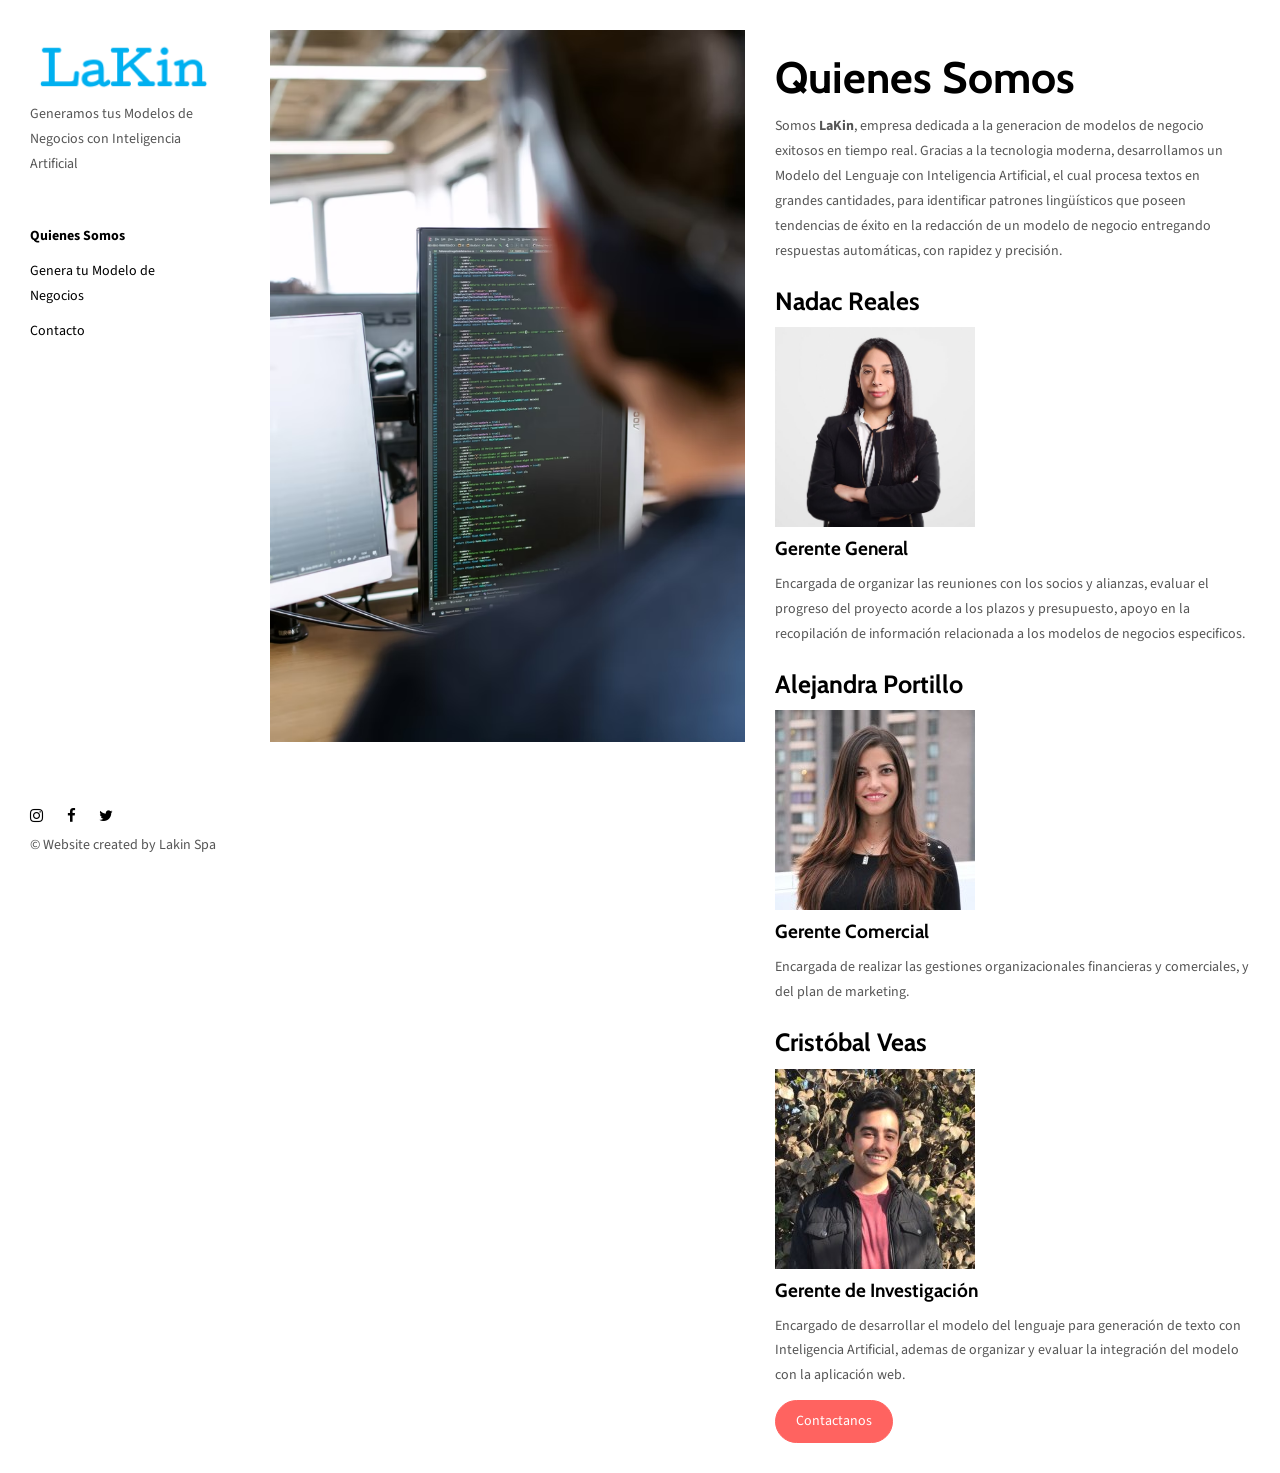
==== index.html @ 0f28a355 "Add files via upload lakin maqueta version 1" ====
<!DOCTYPE html>
<html lang="en">

<head>
  <meta charset="UTF-8">
  <meta content="IE=edge" http-equiv="X-UA-Compatible">
  <meta content="width=device-width,initial-scale=1" name="viewport">
  <meta content="description" name="description">
  <meta name="google" content="notranslate" />
  <meta content="Mashup templates have been developped by Orson.io team" name="author">

  <!-- Disable tap highlight on IE -->
  <meta name="msapplication-tap-highlight" content="no">
  
  <link href="./assets/apple-icon-180x180.png" rel="apple-touch-icon">
  <link href="./assets/favicon.ico" rel="icon">



  <title>Quienes Somos</title>  

<link href="./css/main.82cfd66e.css" rel="stylesheet"></head>
<link href="./css/styles.css" rel="stylesheet"></head>

<body>

 <!-- Add your content of header -->
<header class="">
  <div class="navbar navbar-default visible-xs">
    <button type="button" class="navbar-toggle collapsed">
      <span class="sr-only">Toggle navigation</span>
      <span class="icon-bar"></span>
      <span class="icon-bar"></span>
      <span class="icon-bar"></span>
    </button>
    <a href="./index.html" class="navbar-brand">Lakin</a>
  </div>

  <nav class="sidebar">
    <div class="navbar-collapse" id="navbar-collapse">
      <div class="site-header hidden-xs">
          <a class="site-brand" href="./index.html" title="">
            <img class="img-responsive site-logo" alt="" src="./assets/logo.png">
          </a>
        <p>Generamos tus Modelos de Negocios con Inteligencia Artificial</p>
      </div>
      <ul class="nav">
        <li><a href="./index.html" title="">Quienes Somos</a></li>
        <li><a href="./html/quiz.html" title="">Genera tu Modelo de Negocios</a></li>
        <li><a href="./html/contact.html" title="">Contacto</a></li>
      </ul>

      <nav class="nav-footer">
        <p class="nav-footer-social-buttons">
          <a class="fa-icon" href="https://www.instagram.com/" title="">
            <i class="fa fa-instagram"></i>
          </a>
          <a class="fa-icon" href="https://www.facebook.com/" title="">
            <i class="fa fa-facebook"></i>
          </a>
          <a class="fa-icon" href="https://twitter.com/" title="">
            <i class="fa fa-twitter"></i>
          </a>
        </p>
        <p>© Website created by Lakin Spa</p>
      </nav>  
    </div> 
  </nav>
</header>
<main class="" id="main-collapse">


<div class="row">
  <div class="col-xs-12 col-md-6">
    <img class="img-responsive" alt="" src="./assets/images/ai-03.jpg">
  </div>
  <div class="col-xs-12 col-md-6">
    <h1>Quienes Somos</h1>
    
    <p>Somos <b>LaKin</b>, empresa dedicada a la generacion de modelos de
      negocio exitosos en tiempo real.
      Gracias a la tecnologia moderna, desarrollamos un Modelo del Lenguaje con Inteligencia Artificial, el cual procesa
      textos en grandes cantidades, para identificar patrones lingüísticos que poseen tendencias de éxito en la redacción de un modelo
      de negocio entregando respuestas automáticas, con rapidez y precisión.</p>
    
    <h3>Nadac Reales</h3>
    <img class="img-team" alt="" src="./assets/images/nadac.jpg">
    <h4>Gerente General</h4>
    <p>Encargada de organizar las reuniones con los socios y alianzas, evaluar el progreso del proyecto acorde a los plazos y presupuesto, apoyo en la recopilación de información relacionada a  los modelos de negocios especificos.</p>

    <h3>Alejandra Portillo </h3>
    <img class="img-team" alt="" src="./assets/images/ale.jpg">
    <h4>Gerente Comercial</h4>
    <p>Encargada de realizar las gestiones organizacionales financieras y comerciales, y del plan de marketing.</p>
    
    <h3>Cristóbal Veas </h3>
    <img class="img-team" alt="" src="./assets/images/cris.jpg">
    <h4>Gerente de Investigación</h4>
    <p>Encargado de desarrollar el modelo del lenguaje para generación de texto con Inteligencia Artificial, ademas de  organizar y evaluar la integración del modelo con la aplicación web.</p>
    
    <a href="./html/contact.html" class="btn btn-primary" title="">Contactanos</a>
 </div>
</div>
    
</main>

<script>
document.addEventListener("DOMContentLoaded", function (event) {
  navbarToggleSidebar();
  navActivePage();
});
</script>

<!-- Google Analytics: change UA-XXXXX-X to be your site's ID 

<script>
  (function (i, s, o, g, r, a, m) {
    i['GoogleAnalyticsObject'] = r; i[r] = i[r] || function () {
      (i[r].q = i[r].q || []).push(arguments)
    }, i[r].l = 1 * new Date(); a = s.createElement(o),
      m = s.getElementsByTagName(o)[0]; a.async = 1; a.src = g; m.parentNode.insertBefore(a, m)
  })(window, document, 'script', '//www.google-analytics.com/analytics.js', 'ga');
  ga('create', 'UA-XXXXX-X', 'auto');
  ga('send', 'pageview');
</script>

--> <script type="text/javascript" src="./js/main.85741bff.js"></script></body>

</html>
---- css/main.82cfd66e.css ----
@import url(https://fonts.googleapis.com/css?family=Cabin:400,700|Source+Sans+Pro:400,700);@import url(https://maxcdn.bootstrapcdn.com/font-awesome/4.7.0/css/font-awesome.min.css);/*!
 * Bootstrap v3.3.7 (http://getbootstrap.com)
 * Copyright 2011-2016 Twitter, Inc.
 * Licensed under MIT (https://github.com/twbs/bootstrap/blob/master/LICENSE)
 */
/*! normalize.css v3.0.3 | MIT License | github.com/necolas/normalize.css */html{font-family:sans-serif;-ms-text-size-adjust:100%;-webkit-text-size-adjust:100%}body{margin:0}article,aside,details,figcaption,figure,footer,header,hgroup,main,menu,nav,section,summary{display:block}audio,canvas,progress,video{display:inline-block;vertical-align:baseline}audio:not([controls]){display:none;height:0}[hidden],template{display:none}a{background-color:transparent}a:active,a:hover{outline:0}abbr[title]{border-bottom:1px dotted}b,strong{font-weight:700}dfn{font-style:italic}h1{font-size:2em;margin:.67em 0}mark{background:#ff0;color:#000}small{font-size:80%}sub,sup{font-size:75%;line-height:0;position:relative;vertical-align:baseline}sup{top:-.5em}sub{bottom:-.25em}img{border:0}svg:not(:root){overflow:hidden}figure{margin:1em 40px}hr{box-sizing:content-box;height:0}pre{overflow:auto}code,kbd,pre,samp{font-family:monospace,monospace;font-size:1em}button,input,optgroup,select,textarea{color:inherit;font:inherit;margin:0}button{overflow:visible}button,select{text-transform:none}button,html input[type=button],input[type=reset],input[type=submit]{-webkit-appearance:button;cursor:pointer}button[disabled],html input[disabled]{cursor:default}button::-moz-focus-inner,input::-moz-focus-inner{border:0;padding:0}input{line-height:normal}input[type=checkbox],input[type=radio]{box-sizing:border-box;padding:0}input[type=number]::-webkit-inner-spin-button,input[type=number]::-webkit-outer-spin-button{height:auto}input[type=search]{-webkit-appearance:textfield;box-sizing:content-box}input[type=search]::-webkit-search-cancel-button,input[type=search]::-webkit-search-decoration{-webkit-appearance:none}fieldset{border:1px solid silver;margin:0 2px;padding:.35em .625em .75em}textarea{overflow:auto}optgroup{font-weight:700}table{border-collapse:collapse;border-spacing:0}td,th{padding:0}

/*! Source: https://github.com/h5bp/html5-boilerplate/blob/master/src/css/main.css */@media print{*,:after,:before{background:transparent!important;color:#000!important;box-shadow:none!important;text-shadow:none!important}a,a:visited{text-decoration:underline}a[href]:after{content:" (" attr(href) ")"}abbr[title]:after{content:" (" attr(title) ")"}a[href^="#"]:after,a[href^="javascript:"]:after{content:""}blockquote,pre{border:1px solid #999;page-break-inside:avoid}thead{display:table-header-group}img,tr{page-break-inside:avoid}img{max-width:100%!important}h2,h3,p{orphans:3;widows:3}h2,h3{page-break-after:avoid}.navbar{display:none}.btn>.caret,.dropup>.btn>.caret{border-top-color:#000!important}.label{border:1px solid #000}.table{border-collapse:collapse!important}.table td,.table th{background-color:#fff!important}.table-bordered td,.table-bordered th{border:1px solid #ddd!important}}*,:after,:before{-webkit-box-sizing:border-box;-moz-box-sizing:border-box;box-sizing:border-box}html{font-size:10px;-webkit-tap-highlight-color:transparent}body{font-family:Source Sans Pro,Helvetica,Arial,sans-serif;font-size:14px;line-height:1.78;color:#555;background-color:#fff}button,input,select,textarea{font-family:inherit;font-size:inherit;line-height:inherit}a{color:#ff6360;text-decoration:none}a:focus,a:hover{color:#ff1814;text-decoration:underline}a:focus{outline:5px auto -webkit-focus-ring-color;outline-offset:-2px}figure{margin:0}img{vertical-align:middle}.img-responsive{display:block;max-width:100%;height:auto}.img-rounded{border-radius:2px}.img-thumbnail{padding:4px;line-height:1.78;background-color:#fff;border:1px solid #ddd;border-radius:2px;-webkit-transition:all .2s ease-in-out;-o-transition:all .2s ease-in-out;transition:all .2s ease-in-out;display:inline-block;max-width:100%;height:auto}.img-circle{border-radius:50%}hr{margin-top:24px;margin-bottom:24px;border:0;border-top:1px solid #eee}.sr-only{position:absolute;width:1px;height:1px;margin:-1px;padding:0;overflow:hidden;clip:rect(0,0,0,0);border:0}.sr-only-focusable:active,.sr-only-focusable:focus{position:static;width:auto;height:auto;margin:0;overflow:visible;clip:auto}[role=button]{cursor:pointer}.h1,.h2,.h3,.h4,.h5,.h6,h1,h2,h3,h4,h5,h6{font-family:Cabin,Helvetica,Arial,sans-serif;font-weight:700;line-height:1.1;color:#000}.h1 .small,.h1 small,.h2 .small,.h2 small,.h3 .small,.h3 small,.h4 .small,.h4 small,.h5 .small,.h5 small,.h6 .small,.h6 small,h1 .small,h1 small,h2 .small,h2 small,h3 .small,h3 small,h4 .small,h4 small,h5 .small,h5 small,h6 .small,h6 small{font-weight:400;line-height:1;color:#777}.h1,.h2,.h3,h1,h2,h3{margin-top:24px;margin-bottom:12px}.h1 .small,.h1 small,.h2 .small,.h2 small,.h3 .small,.h3 small,h1 .small,h1 small,h2 .small,h2 small,h3 .small,h3 small{font-size:65%}.h4,.h5,.h6,h4,h5,h6{margin-top:12px;margin-bottom:12px}.h4 .small,.h4 small,.h5 .small,.h5 small,.h6 .small,.h6 small,h4 .small,h4 small,h5 .small,h5 small,h6 .small,h6 small{font-size:75%}.h1,h1{font-size:44px}.h2,h2{font-size:33px}.h3,h3{font-size:25px}.h4,h4{font-size:19px}.h5,h5{font-size:14px}.h6,h6{font-size:12px}p{margin:0 0 12px}.lead{margin-bottom:24px;font-size:16px;font-weight:300;line-height:1.4}@media (min-width:768px){.lead{font-size:21px}}.small,small{font-size:85%}.mark,mark{background-color:#fcf8e3;padding:.2em}.text-left{text-align:left}.text-right{text-align:right}.text-center{text-align:center}.text-justify{text-align:justify}.text-nowrap{white-space:nowrap}.text-lowercase{text-transform:lowercase}.initialism,.text-uppercase{text-transform:uppercase}.text-capitalize{text-transform:capitalize}.text-muted{color:#777}.text-primary{color:#ff6360}a.text-primary:focus,a.text-primary:hover{color:#ff312d}.text-success{color:#fff}a.text-success:focus,a.text-success:hover{color:#e6e6e6}.text-info{color:#31708f}a.text-info:focus,a.text-info:hover{color:#245269}.text-warning{color:#8a6d3b}a.text-warning:focus,a.text-warning:hover{color:#66512c}.text-danger{color:#fff}a.text-danger:focus,a.text-danger:hover{color:#e6e6e6}.bg-primary{color:#fff;background-color:#ff6360}a.bg-primary:focus,a.bg-primary:hover{background-color:#ff312d}.bg-success{background-color:#57ce6e}a.bg-success:focus,a.bg-success:hover{background-color:#37bb50}.bg-info{background-color:#d9edf7}a.bg-info:focus,a.bg-info:hover{background-color:#afd9ee}.bg-warning{background-color:#fcf8e3}a.bg-warning:focus,a.bg-warning:hover{background-color:#f7ecb5}.bg-danger{background-color:#ee624b}a.bg-danger:focus,a.bg-danger:hover{background-color:#ea391c}.page-header{padding-bottom:11px;margin:48px 0 24px;border-bottom:1px solid #eee}ol,ul{margin-top:0;margin-bottom:12px}ol ol,ol ul,ul ol,ul ul{margin-bottom:0}.list-inline,.list-unstyled{padding-left:0;list-style:none}.list-inline{margin-left:-5px}.list-inline>li{display:inline-block;padding-left:5px;padding-right:5px}dl{margin-top:0;margin-bottom:24px}dd,dt{line-height:1.78}dt{font-weight:700}dd{margin-left:0}.dl-horizontal dd:after,.dl-horizontal dd:before{content:" ";display:table}.dl-horizontal dd:after{clear:both}@media (min-width:768px){.dl-horizontal dt{float:left;width:160px;clear:left;text-align:right;overflow:hidden;text-overflow:ellipsis;white-space:nowrap}.dl-horizontal dd{margin-left:180px}}abbr[data-original-title],abbr[title]{cursor:help;border-bottom:1px dotted #777}.initialism{font-size:90%}blockquote{padding:12px 24px;margin:0 0 24px;font-size:17.5px;border-left:5px solid #eee}blockquote ol:last-child,blockquote p:last-child,blockquote ul:last-child{margin-bottom:0}blockquote .small,blockquote footer,blockquote small{display:block;font-size:80%;line-height:1.78;color:#777}blockquote .small:before,blockquote footer:before,blockquote small:before{content:"\2014   \A0"}.blockquote-reverse,blockquote.pull-right{padding-right:15px;padding-left:0;border-right:5px solid #eee;border-left:0;text-align:right}.blockquote-reverse .small:before,.blockquote-reverse footer:before,.blockquote-reverse small:before,blockquote.pull-right .small:before,blockquote.pull-right footer:before,blockquote.pull-right small:before{content:""}.blockquote-reverse .small:after,.blockquote-reverse footer:after,.blockquote-reverse small:after,blockquote.pull-right .small:after,blockquote.pull-right footer:after,blockquote.pull-right small:after{content:"\A0   \2014"}address{margin-bottom:24px;font-style:normal;line-height:1.78}code,kbd,pre,samp{font-family:Menlo,Monaco,Consolas,Courier New,monospace}code{color:#c7254e;background-color:#f9f2f4}code,kbd{padding:2px 4px;font-size:90%;border-radius:2px}kbd{color:#fff;background-color:#333;box-shadow:inset 0 -1px 0 rgba(0,0,0,.25)}kbd kbd{padding:0;font-size:100%;font-weight:700;box-shadow:none}pre{display:block;padding:11.5px;margin:0 0 12px;font-size:13px;line-height:1.78;word-break:break-all;word-wrap:break-word;color:#333;background-color:#f5f5f5;border:1px solid #ccc;border-radius:2px}pre code{padding:0;font-size:inherit;color:inherit;white-space:pre-wrap;background-color:transparent;border-radius:0}.pre-scrollable{max-height:340px;overflow-y:scroll}.container{margin-right:auto;margin-left:auto;padding-left:15px;padding-right:15px}.container:after,.container:before{content:" ";display:table}.container:after{clear:both}@media (min-width:768px){.container{width:750px}}@media (min-width:992px){.container{width:970px}}@media (min-width:1200px){.container{width:1170px}}.container-fluid{margin-right:auto;margin-left:auto;padding-left:15px;padding-right:15px}.container-fluid:after,.container-fluid:before{content:" ";display:table}.container-fluid:after{clear:both}.row{margin-left:-15px;margin-right:-15px}.row:after,.row:before{content:" ";display:table}.row:after{clear:both}.col-lg-1,.col-lg-2,.col-lg-3,.col-lg-4,.col-lg-5,.col-lg-6,.col-lg-7,.col-lg-8,.col-lg-9,.col-lg-10,.col-lg-11,.col-lg-12,.col-md-1,.col-md-2,.col-md-3,.col-md-4,.col-md-5,.col-md-6,.col-md-7,.col-md-8,.col-md-9,.col-md-10,.col-md-11,.col-md-12,.col-sm-1,.col-sm-2,.col-sm-3,.col-sm-4,.col-sm-5,.col-sm-6,.col-sm-7,.col-sm-8,.col-sm-9,.col-sm-10,.col-sm-11,.col-sm-12,.col-xs-1,.col-xs-2,.col-xs-3,.col-xs-4,.col-xs-5,.col-xs-6,.col-xs-7,.col-xs-8,.col-xs-9,.col-xs-10,.col-xs-11,.col-xs-12{position:relative;min-height:1px;padding-left:15px;padding-right:15px}.col-xs-1,.col-xs-2,.col-xs-3,.col-xs-4,.col-xs-5,.col-xs-6,.col-xs-7,.col-xs-8,.col-xs-9,.col-xs-10,.col-xs-11,.col-xs-12{float:left}.col-xs-1{width:8.33333%}.col-xs-2{width:16.66667%}.col-xs-3{width:25%}.col-xs-4{width:33.33333%}.col-xs-5{width:41.66667%}.col-xs-6{width:50%}.col-xs-7{width:58.33333%}.col-xs-8{width:66.66667%}.col-xs-9{width:75%}.col-xs-10{width:83.33333%}.col-xs-11{width:91.66667%}.col-xs-12{width:100%}.col-xs-pull-0{right:auto}.col-xs-pull-1{right:8.33333%}.col-xs-pull-2{right:16.66667%}.col-xs-pull-3{right:25%}.col-xs-pull-4{right:33.33333%}.col-xs-pull-5{right:41.66667%}.col-xs-pull-6{right:50%}.col-xs-pull-7{right:58.33333%}.col-xs-pull-8{right:66.66667%}.col-xs-pull-9{right:75%}.col-xs-pull-10{right:83.33333%}.col-xs-pull-11{right:91.66667%}.col-xs-pull-12{right:100%}.col-xs-push-0{left:auto}.col-xs-push-1{left:8.33333%}.col-xs-push-2{left:16.66667%}.col-xs-push-3{left:25%}.col-xs-push-4{left:33.33333%}.col-xs-push-5{left:41.66667%}.col-xs-push-6{left:50%}.col-xs-push-7{left:58.33333%}.col-xs-push-8{left:66.66667%}.col-xs-push-9{left:75%}.col-xs-push-10{left:83.33333%}.col-xs-push-11{left:91.66667%}.col-xs-push-12{left:100%}.col-xs-offset-0{margin-left:0}.col-xs-offset-1{margin-left:8.33333%}.col-xs-offset-2{margin-left:16.66667%}.col-xs-offset-3{margin-left:25%}.col-xs-offset-4{margin-left:33.33333%}.col-xs-offset-5{margin-left:41.66667%}.col-xs-offset-6{margin-left:50%}.col-xs-offset-7{margin-left:58.33333%}.col-xs-offset-8{margin-left:66.66667%}.col-xs-offset-9{margin-left:75%}.col-xs-offset-10{margin-left:83.33333%}.col-xs-offset-11{margin-left:91.66667%}.col-xs-offset-12{margin-left:100%}@media (min-width:768px){.col-sm-1,.col-sm-2,.col-sm-3,.col-sm-4,.col-sm-5,.col-sm-6,.col-sm-7,.col-sm-8,.col-sm-9,.col-sm-10,.col-sm-11,.col-sm-12{float:left}.col-sm-1{width:8.33333%}.col-sm-2{width:16.66667%}.col-sm-3{width:25%}.col-sm-4{width:33.33333%}.col-sm-5{width:41.66667%}.col-sm-6{width:50%}.col-sm-7{width:58.33333%}.col-sm-8{width:66.66667%}.col-sm-9{width:75%}.col-sm-10{width:83.33333%}.col-sm-11{width:91.66667%}.col-sm-12{width:100%}.col-sm-pull-0{right:auto}.col-sm-pull-1{right:8.33333%}.col-sm-pull-2{right:16.66667%}.col-sm-pull-3{right:25%}.col-sm-pull-4{right:33.33333%}.col-sm-pull-5{right:41.66667%}.col-sm-pull-6{right:50%}.col-sm-pull-7{right:58.33333%}.col-sm-pull-8{right:66.66667%}.col-sm-pull-9{right:75%}.col-sm-pull-10{right:83.33333%}.col-sm-pull-11{right:91.66667%}.col-sm-pull-12{right:100%}.col-sm-push-0{left:auto}.col-sm-push-1{left:8.33333%}.col-sm-push-2{left:16.66667%}.col-sm-push-3{left:25%}.col-sm-push-4{left:33.33333%}.col-sm-push-5{left:41.66667%}.col-sm-push-6{left:50%}.col-sm-push-7{left:58.33333%}.col-sm-push-8{left:66.66667%}.col-sm-push-9{left:75%}.col-sm-push-10{left:83.33333%}.col-sm-push-11{left:91.66667%}.col-sm-push-12{left:100%}.col-sm-offset-0{margin-left:0}.col-sm-offset-1{margin-left:8.33333%}.col-sm-offset-2{margin-left:16.66667%}.col-sm-offset-3{margin-left:25%}.col-sm-offset-4{margin-left:33.33333%}.col-sm-offset-5{margin-left:41.66667%}.col-sm-offset-6{margin-left:50%}.col-sm-offset-7{margin-left:58.33333%}.col-sm-offset-8{margin-left:66.66667%}.col-sm-offset-9{margin-left:75%}.col-sm-offset-10{margin-left:83.33333%}.col-sm-offset-11{margin-left:91.66667%}.col-sm-offset-12{margin-left:100%}}@media (min-width:992px){.col-md-1,.col-md-2,.col-md-3,.col-md-4,.col-md-5,.col-md-6,.col-md-7,.col-md-8,.col-md-9,.col-md-10,.col-md-11,.col-md-12{float:left}.col-md-1{width:8.33333%}.col-md-2{width:16.66667%}.col-md-3{width:25%}.col-md-4{width:33.33333%}.col-md-5{width:41.66667%}.col-md-6{width:50%}.col-md-7{width:58.33333%}.col-md-8{width:66.66667%}.col-md-9{width:75%}.col-md-10{width:83.33333%}.col-md-11{width:91.66667%}.col-md-12{width:100%}.col-md-pull-0{right:auto}.col-md-pull-1{right:8.33333%}.col-md-pull-2{right:16.66667%}.col-md-pull-3{right:25%}.col-md-pull-4{right:33.33333%}.col-md-pull-5{right:41.66667%}.col-md-pull-6{right:50%}.col-md-pull-7{right:58.33333%}.col-md-pull-8{right:66.66667%}.col-md-pull-9{right:75%}.col-md-pull-10{right:83.33333%}.col-md-pull-11{right:91.66667%}.col-md-pull-12{right:100%}.col-md-push-0{left:auto}.col-md-push-1{left:8.33333%}.col-md-push-2{left:16.66667%}.col-md-push-3{left:25%}.col-md-push-4{left:33.33333%}.col-md-push-5{left:41.66667%}.col-md-push-6{left:50%}.col-md-push-7{left:58.33333%}.col-md-push-8{left:66.66667%}.col-md-push-9{left:75%}.col-md-push-10{left:83.33333%}.col-md-push-11{left:91.66667%}.col-md-push-12{left:100%}.col-md-offset-0{margin-left:0}.col-md-offset-1{margin-left:8.33333%}.col-md-offset-2{margin-left:16.66667%}.col-md-offset-3{margin-left:25%}.col-md-offset-4{margin-left:33.33333%}.col-md-offset-5{margin-left:41.66667%}.col-md-offset-6{margin-left:50%}.col-md-offset-7{margin-left:58.33333%}.col-md-offset-8{margin-left:66.66667%}.col-md-offset-9{margin-left:75%}.col-md-offset-10{margin-left:83.33333%}.col-md-offset-11{margin-left:91.66667%}.col-md-offset-12{margin-left:100%}}@media (min-width:1200px){.col-lg-1,.col-lg-2,.col-lg-3,.col-lg-4,.col-lg-5,.col-lg-6,.col-lg-7,.col-lg-8,.col-lg-9,.col-lg-10,.col-lg-11,.col-lg-12{float:left}.col-lg-1{width:8.33333%}.col-lg-2{width:16.66667%}.col-lg-3{width:25%}.col-lg-4{width:33.33333%}.col-lg-5{width:41.66667%}.col-lg-6{width:50%}.col-lg-7{width:58.33333%}.col-lg-8{width:66.66667%}.col-lg-9{width:75%}.col-lg-10{width:83.33333%}.col-lg-11{width:91.66667%}.col-lg-12{width:100%}.col-lg-pull-0{right:auto}.col-lg-pull-1{right:8.33333%}.col-lg-pull-2{right:16.66667%}.col-lg-pull-3{right:25%}.col-lg-pull-4{right:33.33333%}.col-lg-pull-5{right:41.66667%}.col-lg-pull-6{right:50%}.col-lg-pull-7{right:58.33333%}.col-lg-pull-8{right:66.66667%}.col-lg-pull-9{right:75%}.col-lg-pull-10{right:83.33333%}.col-lg-pull-11{right:91.66667%}.col-lg-pull-12{right:100%}.col-lg-push-0{left:auto}.col-lg-push-1{left:8.33333%}.col-lg-push-2{left:16.66667%}.col-lg-push-3{left:25%}.col-lg-push-4{left:33.33333%}.col-lg-push-5{left:41.66667%}.col-lg-push-6{left:50%}.col-lg-push-7{left:58.33333%}.col-lg-push-8{left:66.66667%}.col-lg-push-9{left:75%}.col-lg-push-10{left:83.33333%}.col-lg-push-11{left:91.66667%}.col-lg-push-12{left:100%}.col-lg-offset-0{margin-left:0}.col-lg-offset-1{margin-left:8.33333%}.col-lg-offset-2{margin-left:16.66667%}.col-lg-offset-3{margin-left:25%}.col-lg-offset-4{margin-left:33.33333%}.col-lg-offset-5{margin-left:41.66667%}.col-lg-offset-6{margin-left:50%}.col-lg-offset-7{margin-left:58.33333%}.col-lg-offset-8{margin-left:66.66667%}.col-lg-offset-9{margin-left:75%}.col-lg-offset-10{margin-left:83.33333%}.col-lg-offset-11{margin-left:91.66667%}.col-lg-offset-12{margin-left:100%}}table{background-color:transparent}caption{padding-top:8px;padding-bottom:8px;color:#777}caption,th{text-align:left}.table{width:100%;max-width:100%;margin-bottom:24px}.table>tbody>tr>td,.table>tbody>tr>th,.table>tfoot>tr>td,.table>tfoot>tr>th,.table>thead>tr>td,.table>thead>tr>th{padding:8px;line-height:1.78;vertical-align:top;border-top:1px solid #ddd}.table>thead>tr>th{vertical-align:bottom;border-bottom:2px solid #ddd}.table>caption+thead>tr:first-child>td,.table>caption+thead>tr:first-child>th,.table>colgroup+thead>tr:first-child>td,.table>colgroup+thead>tr:first-child>th,.table>thead:first-child>tr:first-child>td,.table>thead:first-child>tr:first-child>th{border-top:0}.table>tbody+tbody{border-top:2px solid #ddd}.table .table{background-color:#fff}.table-condensed>tbody>tr>td,.table-condensed>tbody>tr>th,.table-condensed>tfoot>tr>td,.table-condensed>tfoot>tr>th,.table-condensed>thead>tr>td,.table-condensed>thead>tr>th{padding:5px}.table-bordered,.table-bordered>tbody>tr>td,.table-bordered>tbody>tr>th,.table-bordered>tfoot>tr>td,.table-bordered>tfoot>tr>th,.table-bordered>thead>tr>td,.table-bordered>thead>tr>th{border:1px solid #ddd}.table-bordered>thead>tr>td,.table-bordered>thead>tr>th{border-bottom-width:2px}.table-striped>tbody>tr:nth-of-type(odd){background-color:#f9f9f9}.table-hover>tbody>tr:hover{background-color:#f5f5f5}table col[class*=col-]{position:static;float:none;display:table-column}table td[class*=col-],table th[class*=col-]{position:static;float:none;display:table-cell}.table>tbody>tr.active>td,.table>tbody>tr.active>th,.table>tbody>tr>td.active,.table>tbody>tr>th.active,.table>tfoot>tr.active>td,.table>tfoot>tr.active>th,.table>tfoot>tr>td.active,.table>tfoot>tr>th.active,.table>thead>tr.active>td,.table>thead>tr.active>th,.table>thead>tr>td.active,.table>thead>tr>th.active{background-color:#f5f5f5}.table-hover>tbody>tr.active:hover>td,.table-hover>tbody>tr.active:hover>th,.table-hover>tbody>tr:hover>.active,.table-hover>tbody>tr>td.active:hover,.table-hover>tbody>tr>th.active:hover{background-color:#e8e8e8}.table>tbody>tr.success>td,.table>tbody>tr.success>th,.table>tbody>tr>td.success,.table>tbody>tr>th.success,.table>tfoot>tr.success>td,.table>tfoot>tr.success>th,.table>tfoot>tr>td.success,.table>tfoot>tr>th.success,.table>thead>tr.success>td,.table>thead>tr.success>th,.table>thead>tr>td.success,.table>thead>tr>th.success{background-color:#57ce6e}.table-hover>tbody>tr.success:hover>td,.table-hover>tbody>tr.success:hover>th,.table-hover>tbody>tr:hover>.success,.table-hover>tbody>tr>td.success:hover,.table-hover>tbody>tr>th.success:hover{background-color:#43c85d}.table>tbody>tr.info>td,.table>tbody>tr.info>th,.table>tbody>tr>td.info,.table>tbody>tr>th.info,.table>tfoot>tr.info>td,.table>tfoot>tr.info>th,.table>tfoot>tr>td.info,.table>tfoot>tr>th.info,.table>thead>tr.info>td,.table>thead>tr.info>th,.table>thead>tr>td.info,.table>thead>tr>th.info{background-color:#d9edf7}.table-hover>tbody>tr.info:hover>td,.table-hover>tbody>tr.info:hover>th,.table-hover>tbody>tr:hover>.info,.table-hover>tbody>tr>td.info:hover,.table-hover>tbody>tr>th.info:hover{background-color:#c4e3f3}.table>tbody>tr.warning>td,.table>tbody>tr.warning>th,.table>tbody>tr>td.warning,.table>tbody>tr>th.warning,.table>tfoot>tr.warning>td,.table>tfoot>tr.warning>th,.table>tfoot>tr>td.warning,.table>tfoot>tr>th.warning,.table>thead>tr.warning>td,.table>thead>tr.warning>th,.table>thead>tr>td.warning,.table>thead>tr>th.warning{background-color:#fcf8e3}.table-hover>tbody>tr.warning:hover>td,.table-hover>tbody>tr.warning:hover>th,.table-hover>tbody>tr:hover>.warning,.table-hover>tbody>tr>td.warning:hover,.table-hover>tbody>tr>th.warning:hover{background-color:#faf2cc}.table>tbody>tr.danger>td,.table>tbody>tr.danger>th,.table>tbody>tr>td.danger,.table>tbody>tr>th.danger,.table>tfoot>tr.danger>td,.table>tfoot>tr.danger>th,.table>tfoot>tr>td.danger,.table>tfoot>tr>th.danger,.table>thead>tr.danger>td,.table>thead>tr.danger>th,.table>thead>tr>td.danger,.table>thead>tr>th.danger{background-color:#ee624b}.table-hover>tbody>tr.danger:hover>td,.table-hover>tbody>tr.danger:hover>th,.table-hover>tbody>tr:hover>.danger,.table-hover>tbody>tr>td.danger:hover,.table-hover>tbody>tr>th.danger:hover{background-color:#ec4e34}.table-responsive{overflow-x:auto;min-height:.01%}@media screen and (max-width:767px){.table-responsive{width:100%;margin-bottom:18px;overflow-y:hidden;-ms-overflow-style:-ms-autohiding-scrollbar;border:1px solid #ddd}.table-responsive>.table{margin-bottom:0}.table-responsive>.table>tbody>tr>td,.table-responsive>.table>tbody>tr>th,.table-responsive>.table>tfoot>tr>td,.table-responsive>.table>tfoot>tr>th,.table-responsive>.table>thead>tr>td,.table-responsive>.table>thead>tr>th{white-space:nowrap}.table-responsive>.table-bordered{border:0}.table-responsive>.table-bordered>tbody>tr>td:first-child,.table-responsive>.table-bordered>tbody>tr>th:first-child,.table-responsive>.table-bordered>tfoot>tr>td:first-child,.table-responsive>.table-bordered>tfoot>tr>th:first-child,.table-responsive>.table-bordered>thead>tr>td:first-child,.table-responsive>.table-bordered>thead>tr>th:first-child{border-left:0}.table-responsive>.table-bordered>tbody>tr>td:last-child,.table-responsive>.table-bordered>tbody>tr>th:last-child,.table-responsive>.table-bordered>tfoot>tr>td:last-child,.table-responsive>.table-bordered>tfoot>tr>th:last-child,.table-responsive>.table-bordered>thead>tr>td:last-child,.table-responsive>.table-bordered>thead>tr>th:last-child{border-right:0}.table-responsive>.table-bordered>tbody>tr:last-child>td,.table-responsive>.table-bordered>tbody>tr:last-child>th,.table-responsive>.table-bordered>tfoot>tr:last-child>td,.table-responsive>.table-bordered>tfoot>tr:last-child>th{border-bottom:0}}fieldset{margin:0;min-width:0}fieldset,legend{padding:0;border:0}legend{display:block;width:100%;margin-bottom:24px;font-size:21px;line-height:inherit;color:#333;border-bottom:1px solid #e5e5e5}label{display:inline-block;max-width:100%;margin-bottom:5px;font-weight:700}input[type=search]{-webkit-box-sizing:border-box;-moz-box-sizing:border-box;box-sizing:border-box}input[type=checkbox],input[type=radio]{margin:4px 0 0;margin-top:1px\9;line-height:normal}input[type=file]{display:block}input[type=range]{display:block;width:100%}select[multiple],select[size]{height:auto}input[type=checkbox]:focus,input[type=file]:focus,input[type=radio]:focus{outline:5px auto -webkit-focus-ring-color;outline-offset:-2px}output{padding-top:9px}.form-control,output{display:block;font-size:14px;line-height:1.78;color:#555}.form-control{width:100%;height:40px;padding:8px 20px;background-color:#fff;background-image:none;border:1px solid #000;border-radius:2px;-webkit-box-shadow:inset 0 1px 1px rgba(0,0,0,.075);box-shadow:inset 0 1px 1px rgba(0,0,0,.075);-webkit-transition:border-color .15s ease-in-out,box-shadow .15s ease-in-out;-o-transition:border-color ease-in-out .15s,box-shadow ease-in-out .15s;transition:border-color .15s ease-in-out,box-shadow .15s ease-in-out}.form-control:focus{border-color:#66afe9;-webkit-box-shadow:inset 0 1px 1px rgba(0,0,0,.075),0 0 8px rgba(102,175,233,.6);box-shadow:inset 0 1px 1px rgba(0,0,0,.075),0 0 8px rgba(102,175,233,.6)}.form-control::-moz-placeholder{color:#999;opacity:1}.form-control:-ms-input-placeholder{color:#999}.form-control::-webkit-input-placeholder{color:#999}.form-control::-ms-expand{border:0;background-color:transparent}.form-control[disabled],.form-control[readonly],fieldset[disabled] .form-control{background-color:#eee;opacity:1}.form-control[disabled],fieldset[disabled] .form-control{cursor:not-allowed}textarea.form-control{height:auto}input[type=search]{-webkit-appearance:none}@media screen and (-webkit-min-device-pixel-ratio:0){input[type=date].form-control,input[type=datetime-local].form-control,input[type=month].form-control,input[type=time].form-control{line-height:40px}.input-group-sm>.input-group-btn>input[type=date].btn,.input-group-sm>.input-group-btn>input[type=datetime-local].btn,.input-group-sm>.input-group-btn>input[type=month].btn,.input-group-sm>.input-group-btn>input[type=time].btn,.input-group-sm>input[type=date].form-control,.input-group-sm>input[type=date].input-group-addon,.input-group-sm>input[type=datetime-local].form-control,.input-group-sm>input[type=datetime-local].input-group-addon,.input-group-sm>input[type=month].form-control,.input-group-sm>input[type=month].input-group-addon,.input-group-sm>input[type=time].form-control,.input-group-sm>input[type=time].input-group-addon,.input-group-sm input[type=date],.input-group-sm input[type=datetime-local],.input-group-sm input[type=month],.input-group-sm input[type=time],input[type=date].input-sm,input[type=datetime-local].input-sm,input[type=month].input-sm,input[type=time].input-sm{line-height:30px}.input-group-lg>.input-group-btn>input[type=date].btn,.input-group-lg>.input-group-btn>input[type=datetime-local].btn,.input-group-lg>.input-group-btn>input[type=month].btn,.input-group-lg>.input-group-btn>input[type=time].btn,.input-group-lg>input[type=date].form-control,.input-group-lg>input[type=date].input-group-addon,.input-group-lg>input[type=datetime-local].form-control,.input-group-lg>input[type=datetime-local].input-group-addon,.input-group-lg>input[type=month].form-control,.input-group-lg>input[type=month].input-group-addon,.input-group-lg>input[type=time].form-control,.input-group-lg>input[type=time].input-group-addon,.input-group-lg input[type=date],.input-group-lg input[type=datetime-local],.input-group-lg input[type=month],.input-group-lg input[type=time],input[type=date].input-lg,input[type=datetime-local].input-lg,input[type=month].input-lg,input[type=time].input-lg{line-height:46px}}.form-group{margin-bottom:15px}.checkbox,.radio{position:relative;display:block;margin-top:10px;margin-bottom:10px}.checkbox label,.radio label{min-height:24px;padding-left:20px;margin-bottom:0;font-weight:400;cursor:pointer}.checkbox-inline input[type=checkbox],.checkbox input[type=checkbox],.radio-inline input[type=radio],.radio input[type=radio]{position:absolute;margin-left:-20px;margin-top:4px\9}.checkbox+.checkbox,.radio+.radio{margin-top:-5px}.checkbox-inline,.radio-inline{position:relative;display:inline-block;padding-left:20px;margin-bottom:0;vertical-align:middle;font-weight:400;cursor:pointer}.checkbox-inline+.checkbox-inline,.radio-inline+.radio-inline{margin-top:0;margin-left:10px}.checkbox-inline.disabled,.checkbox.disabled label,.radio-inline.disabled,.radio.disabled label,fieldset[disabled] .checkbox-inline,fieldset[disabled] .checkbox label,fieldset[disabled] .radio-inline,fieldset[disabled] .radio label,fieldset[disabled] input[type=checkbox],fieldset[disabled] input[type=radio],input[type=checkbox].disabled,input[type=checkbox][disabled],input[type=radio].disabled,input[type=radio][disabled]{cursor:not-allowed}.form-control-static{padding-top:9px;padding-bottom:9px;margin-bottom:0;min-height:38px}.form-control-static.input-lg,.form-control-static.input-sm,.input-group-lg>.form-control-static.form-control,.input-group-lg>.form-control-static.input-group-addon,.input-group-lg>.input-group-btn>.form-control-static.btn,.input-group-sm>.form-control-static.form-control,.input-group-sm>.form-control-static.input-group-addon,.input-group-sm>.input-group-btn>.form-control-static.btn{padding-left:0;padding-right:0}.input-group-sm>.form-control,.input-group-sm>.input-group-addon,.input-group-sm>.input-group-btn>.btn,.input-sm{height:30px;padding:5px 14px;font-size:12px;line-height:1.5;border-radius:2px}.input-group-sm>.input-group-btn>select.btn,.input-group-sm>select.form-control,.input-group-sm>select.input-group-addon,select.input-sm{height:30px;line-height:30px}.input-group-sm>.input-group-btn>select[multiple].btn,.input-group-sm>.input-group-btn>textarea.btn,.input-group-sm>select[multiple].form-control,.input-group-sm>select[multiple].input-group-addon,.input-group-sm>textarea.form-control,.input-group-sm>textarea.input-group-addon,select[multiple].input-sm,textarea.input-sm{height:auto}.form-group-sm .form-control{height:30px;padding:5px 14px;font-size:12px;line-height:1.5;border-radius:2px}.form-group-sm select.form-control{height:30px;line-height:30px}.form-group-sm select[multiple].form-control,.form-group-sm textarea.form-control{height:auto}.form-group-sm .form-control-static{height:30px;min-height:36px;padding:6px 14px;font-size:12px;line-height:1.5}.input-group-lg>.form-control,.input-group-lg>.input-group-addon,.input-group-lg>.input-group-btn>.btn,.input-lg{height:46px;padding:10px 24px;font-size:18px;line-height:1.33333;border-radius:2px}.input-group-lg>.input-group-btn>select.btn,.input-group-lg>select.form-control,.input-group-lg>select.input-group-addon,select.input-lg{height:46px;line-height:46px}.input-group-lg>.input-group-btn>select[multiple].btn,.input-group-lg>.input-group-btn>textarea.btn,.input-group-lg>select[multiple].form-control,.input-group-lg>select[multiple].input-group-addon,.input-group-lg>textarea.form-control,.input-group-lg>textarea.input-group-addon,select[multiple].input-lg,textarea.input-lg{height:auto}.form-group-lg .form-control{height:46px;padding:10px 24px;font-size:18px;line-height:1.33333;border-radius:2px}.form-group-lg select.form-control{height:46px;line-height:46px}.form-group-lg select[multiple].form-control,.form-group-lg textarea.form-control{height:auto}.form-group-lg .form-control-static{height:46px;min-height:42px;padding:11px 24px;font-size:18px;line-height:1.33333}.has-feedback{position:relative}.has-feedback .form-control{padding-right:50px}.form-control-feedback{position:absolute;top:0;right:0;z-index:2;display:block;width:40px;height:40px;line-height:40px;text-align:center;pointer-events:none}.form-group-lg .form-control+.form-control-feedback,.input-group-lg+.form-control-feedback,.input-group-lg>.form-control+.form-control-feedback,.input-group-lg>.input-group-addon+.form-control-feedback,.input-group-lg>.input-group-btn>.btn+.form-control-feedback,.input-lg+.form-control-feedback{width:46px;height:46px;line-height:46px}.form-group-sm .form-control+.form-control-feedback,.input-group-sm+.form-control-feedback,.input-group-sm>.form-control+.form-control-feedback,.input-group-sm>.input-group-addon+.form-control-feedback,.input-group-sm>.input-group-btn>.btn+.form-control-feedback,.input-sm+.form-control-feedback{width:30px;height:30px;line-height:30px}.has-success .checkbox,.has-success .checkbox-inline,.has-success.checkbox-inline label,.has-success.checkbox label,.has-success .control-label,.has-success .help-block,.has-success .radio,.has-success .radio-inline,.has-success.radio-inline label,.has-success.radio label{color:#fff}.has-success .form-control{border-color:#fff;-webkit-box-shadow:inset 0 1px 1px rgba(0,0,0,.075);box-shadow:inset 0 1px 1px rgba(0,0,0,.075)}.has-success .form-control:focus{border-color:#e6e6e6;-webkit-box-shadow:inset 0 1px 1px rgba(0,0,0,.075),0 0 6px #fff;box-shadow:inset 0 1px 1px rgba(0,0,0,.075),0 0 6px #fff}.has-success .input-group-addon{color:#fff;border-color:#fff;background-color:#57ce6e}.has-success .form-control-feedback{color:#fff}.has-warning .checkbox,.has-warning .checkbox-inline,.has-warning.checkbox-inline label,.has-warning.checkbox label,.has-warning .control-label,.has-warning .help-block,.has-warning .radio,.has-warning .radio-inline,.has-warning.radio-inline label,.has-warning.radio label{color:#8a6d3b}.has-warning .form-control{border-color:#8a6d3b;-webkit-box-shadow:inset 0 1px 1px rgba(0,0,0,.075);box-shadow:inset 0 1px 1px rgba(0,0,0,.075)}.has-warning .form-control:focus{border-color:#66512c;-webkit-box-shadow:inset 0 1px 1px rgba(0,0,0,.075),0 0 6px #c0a16b;box-shadow:inset 0 1px 1px rgba(0,0,0,.075),0 0 6px #c0a16b}.has-warning .input-group-addon{color:#8a6d3b;border-color:#8a6d3b;background-color:#fcf8e3}.has-warning .form-control-feedback{color:#8a6d3b}.has-error .checkbox,.has-error .checkbox-inline,.has-error.checkbox-inline label,.has-error.checkbox label,.has-error .control-label,.has-error .help-block,.has-error .radio,.has-error .radio-inline,.has-error.radio-inline label,.has-error.radio label{color:#fff}.has-error .form-control{border-color:#fff;-webkit-box-shadow:inset 0 1px 1px rgba(0,0,0,.075);box-shadow:inset 0 1px 1px rgba(0,0,0,.075)}.has-error .form-control:focus{border-color:#e6e6e6;-webkit-box-shadow:inset 0 1px 1px rgba(0,0,0,.075),0 0 6px #fff;box-shadow:inset 0 1px 1px rgba(0,0,0,.075),0 0 6px #fff}.has-error .input-group-addon{color:#fff;border-color:#fff;background-color:#ee624b}.has-error .form-control-feedback{color:#fff}.has-feedback label~.form-control-feedback{top:29px}.has-feedback label.sr-only~.form-control-feedback{top:0}.help-block{display:block;margin-top:5px;margin-bottom:10px;color:#959595}@media (min-width:768px){.form-inline .form-group{display:inline-block;margin-bottom:0;vertical-align:middle}.form-inline .form-control{display:inline-block;width:auto;vertical-align:middle}.form-inline .form-control-static{display:inline-block}.form-inline .input-group{display:inline-table;vertical-align:middle}.form-inline .input-group .form-control,.form-inline .input-group .input-group-addon,.form-inline .input-group .input-group-btn{width:auto}.form-inline .input-group>.form-control{width:100%}.form-inline .control-label{margin-bottom:0;vertical-align:middle}.form-inline .checkbox,.form-inline .radio{display:inline-block;margin-top:0;margin-bottom:0;vertical-align:middle}.form-inline .checkbox label,.form-inline .radio label{padding-left:0}.form-inline .checkbox input[type=checkbox],.form-inline .radio input[type=radio]{position:relative;margin-left:0}.form-inline .has-feedback .form-control-feedback{top:0}}.form-horizontal .checkbox,.form-horizontal .checkbox-inline,.form-horizontal .radio,.form-horizontal .radio-inline{margin-top:0;margin-bottom:0;padding-top:9px}.form-horizontal .checkbox,.form-horizontal .radio{min-height:33px}.form-horizontal .form-group{margin-left:-15px;margin-right:-15px}.form-horizontal .form-group:after,.form-horizontal .form-group:before{content:" ";display:table}.form-horizontal .form-group:after{clear:both}@media (min-width:768px){.form-horizontal .control-label{text-align:right;margin-bottom:0;padding-top:9px}}.form-horizontal .has-feedback .form-control-feedback{right:15px}@media (min-width:768px){.form-horizontal .form-group-lg .control-label{padding-top:11px;font-size:18px}}@media (min-width:768px){.form-horizontal .form-group-sm .control-label{padding-top:6px;font-size:12px}}.btn{display:inline-block;margin-bottom:0;font-weight:400;text-align:center;vertical-align:middle;touch-action:manipulation;cursor:pointer;background-image:none;border:1px solid transparent;white-space:nowrap;padding:8px 20px;font-size:14px;line-height:1.78;border-radius:50px;-webkit-user-select:none;-moz-user-select:none;-ms-user-select:none;user-select:none}.btn.active.focus,.btn.active:focus,.btn.focus,.btn:active.focus,.btn:active:focus,.btn:focus{outline:5px auto -webkit-focus-ring-color;outline-offset:-2px}.btn.focus,.btn:focus,.btn:hover{color:#333;text-decoration:none}.btn.active,.btn:active{outline:0;background-image:none;-webkit-box-shadow:inset 0 3px 5px rgba(0,0,0,.125);box-shadow:inset 0 3px 5px rgba(0,0,0,.125)}.btn.disabled,.btn[disabled],fieldset[disabled] .btn{cursor:not-allowed;opacity:.65;filter:alpha(opacity=65);-webkit-box-shadow:none;box-shadow:none}a.btn.disabled,fieldset[disabled] a.btn{pointer-events:none}.btn-default{color:#333;background-color:#fff;border-color:#333}.btn-default.focus,.btn-default:focus{color:#333;background-color:#e6e6e6;border-color:#000}.btn-default.active,.btn-default:active,.btn-default:hover,.open>.btn-default.dropdown-toggle{color:#333;background-color:#e6e6e6;border-color:#141414}.btn-default.active.focus,.btn-default.active:focus,.btn-default.active:hover,.btn-default:active.focus,.btn-default:active:focus,.btn-default:active:hover,.open>.btn-default.dropdown-toggle.focus,.open>.btn-default.dropdown-toggle:focus,.open>.btn-default.dropdown-toggle:hover{color:#333;background-color:#d4d4d4;border-color:#000}.btn-default.active,.btn-default:active,.open>.btn-default.dropdown-toggle{background-image:none}.btn-default.disabled.focus,.btn-default.disabled:focus,.btn-default.disabled:hover,.btn-default[disabled].focus,.btn-default[disabled]:focus,.btn-default[disabled]:hover,fieldset[disabled] .btn-default.focus,fieldset[disabled] .btn-default:focus,fieldset[disabled] .btn-default:hover{background-color:#fff;border-color:#333}.btn-default .badge{color:#fff;background-color:#333}.btn-primary{color:#fff;background-color:#ff6360;border-color:#ff6360}.btn-primary.focus,.btn-primary:focus{color:#fff;background-color:#ff312d;border-color:#e00400}.btn-primary.active,.btn-primary:active,.btn-primary:hover,.open>.btn-primary.dropdown-toggle{color:#fff;background-color:#ff312d;border-color:#ff2723}.btn-primary.active.focus,.btn-primary.active:focus,.btn-primary.active:hover,.btn-primary:active.focus,.btn-primary:active:focus,.btn-primary:active:hover,.open>.btn-primary.dropdown-toggle.focus,.open>.btn-primary.dropdown-toggle:focus,.open>.btn-primary.dropdown-toggle:hover{color:#fff;background-color:#ff0e09;border-color:#e00400}.btn-primary.active,.btn-primary:active,.open>.btn-primary.dropdown-toggle{background-image:none}.btn-primary.disabled.focus,.btn-primary.disabled:focus,.btn-primary.disabled:hover,.btn-primary[disabled].focus,.btn-primary[disabled]:focus,.btn-primary[disabled]:hover,fieldset[disabled] .btn-primary.focus,fieldset[disabled] .btn-primary:focus,fieldset[disabled] .btn-primary:hover{background-color:#ff6360;border-color:#ff6360}.btn-primary .badge{color:#ff6360;background-color:#fff}.btn-success{color:#fff;background-color:#5cb85c;border-color:#5cb85c}.btn-success.focus,.btn-success:focus{color:#fff;background-color:#449d44;border-color:#2d672d}.btn-success.active,.btn-success:active,.btn-success:hover,.open>.btn-success.dropdown-toggle{color:#fff;background-color:#449d44;border-color:#419641}.btn-success.active.focus,.btn-success.active:focus,.btn-success.active:hover,.btn-success:active.focus,.btn-success:active:focus,.btn-success:active:hover,.open>.btn-success.dropdown-toggle.focus,.open>.btn-success.dropdown-toggle:focus,.open>.btn-success.dropdown-toggle:hover{color:#fff;background-color:#398439;border-color:#2d672d}.btn-success.active,.btn-success:active,.open>.btn-success.dropdown-toggle{background-image:none}.btn-success.disabled.focus,.btn-success.disabled:focus,.btn-success.disabled:hover,.btn-success[disabled].focus,.btn-success[disabled]:focus,.btn-success[disabled]:hover,fieldset[disabled] .btn-success.focus,fieldset[disabled] .btn-success:focus,fieldset[disabled] .btn-success:hover{background-color:#5cb85c;border-color:#5cb85c}.btn-success .badge{color:#5cb85c;background-color:#fff}.btn-info{color:#fff;background-color:#f8bb56;border-color:#f8bb56}.btn-info.focus,.btn-info:focus{color:#fff;background-color:#f6a725;border-color:#c67f08}.btn-info.active,.btn-info:active,.btn-info:hover,.open>.btn-info.dropdown-toggle{color:#fff;background-color:#f6a725;border-color:#f6a31b}.btn-info.active.focus,.btn-info.active:focus,.btn-info.active:hover,.btn-info:active.focus,.btn-info:active:focus,.btn-info:active:hover,.open>.btn-info.dropdown-toggle.focus,.open>.btn-info.dropdown-toggle:focus,.open>.btn-info.dropdown-toggle:hover{color:#fff;background-color:#ed980a;border-color:#c67f08}.btn-info.active,.btn-info:active,.open>.btn-info.dropdown-toggle{background-image:none}.btn-info.disabled.focus,.btn-info.disabled:focus,.btn-info.disabled:hover,.btn-info[disabled].focus,.btn-info[disabled]:focus,.btn-info[disabled]:hover,fieldset[disabled] .btn-info.focus,fieldset[disabled] .btn-info:focus,fieldset[disabled] .btn-info:hover{background-color:#f8bb56;border-color:#f8bb56}.btn-info .badge{color:#f8bb56;background-color:#fff}.btn-warning{color:#fff;background-color:#f0ad4e;border-color:#f0ad4e}.btn-warning.focus,.btn-warning:focus{color:#fff;background-color:#ec971f;border-color:#b06d0f}.btn-warning.active,.btn-warning:active,.btn-warning:hover,.open>.btn-warning.dropdown-toggle{color:#fff;background-color:#ec971f;border-color:#eb9316}.btn-warning.active.focus,.btn-warning.active:focus,.btn-warning.active:hover,.btn-warning:active.focus,.btn-warning:active:focus,.btn-warning:active:hover,.open>.btn-warning.dropdown-toggle.focus,.open>.btn-warning.dropdown-toggle:focus,.open>.btn-warning.dropdown-toggle:hover{color:#fff;background-color:#d58512;border-color:#b06d0f}.btn-warning.active,.btn-warning:active,.open>.btn-warning.dropdown-toggle{background-image:none}.btn-warning.disabled.focus,.btn-warning.disabled:focus,.btn-warning.disabled:hover,.btn-warning[disabled].focus,.btn-warning[disabled]:focus,.btn-warning[disabled]:hover,fieldset[disabled] .btn-warning.focus,fieldset[disabled] .btn-warning:focus,fieldset[disabled] .btn-warning:hover{background-color:#f0ad4e;border-color:#f0ad4e}.btn-warning .badge{color:#f0ad4e;background-color:#fff}.btn-danger{color:#fff;background-color:#d9534f;border-color:#d9534f}.btn-danger.focus,.btn-danger:focus{color:#fff;background-color:#c9302c;border-color:#8b211e}.btn-danger.active,.btn-danger:active,.btn-danger:hover,.open>.btn-danger.dropdown-toggle{color:#fff;background-color:#c9302c;border-color:#c12e2a}.btn-danger.active.focus,.btn-danger.active:focus,.btn-danger.active:hover,.btn-danger:active.focus,.btn-danger:active:focus,.btn-danger:active:hover,.open>.btn-danger.dropdown-toggle.focus,.open>.btn-danger.dropdown-toggle:focus,.open>.btn-danger.dropdown-toggle:hover{color:#fff;background-color:#ac2925;border-color:#8b211e}.btn-danger.active,.btn-danger:active,.open>.btn-danger.dropdown-toggle{background-image:none}.btn-danger.disabled.focus,.btn-danger.disabled:focus,.btn-danger.disabled:hover,.btn-danger[disabled].focus,.btn-danger[disabled]:focus,.btn-danger[disabled]:hover,fieldset[disabled] .btn-danger.focus,fieldset[disabled] .btn-danger:focus,fieldset[disabled] .btn-danger:hover{background-color:#d9534f;border-color:#d9534f}.btn-danger .badge{color:#d9534f;background-color:#fff}.btn-link{color:#ff6360;font-weight:400;border-radius:0}.btn-link,.btn-link.active,.btn-link:active,.btn-link[disabled],fieldset[disabled] .btn-link{background-color:transparent;-webkit-box-shadow:none;box-shadow:none}.btn-link,.btn-link:active,.btn-link:focus,.btn-link:hover{border-color:transparent}.btn-link:focus,.btn-link:hover{color:#ff1814;text-decoration:underline;background-color:transparent}.btn-link[disabled]:focus,.btn-link[disabled]:hover,fieldset[disabled] .btn-link:focus,fieldset[disabled] .btn-link:hover{color:#777;text-decoration:none}.btn-group-lg>.btn,.btn-lg{padding:10px 24px;font-size:18px;line-height:1.33333;border-radius:50px}.btn-group-sm>.btn,.btn-sm{padding:5px 14px;font-size:12px;line-height:1.5;border-radius:50px}.btn-group-xs>.btn,.btn-xs{padding:1px 5px;font-size:12px;line-height:1.5;border-radius:50px}.btn-block{display:block;width:100%}.btn-block+.btn-block{margin-top:5px}input[type=button].btn-block,input[type=reset].btn-block,input[type=submit].btn-block{width:100%}.fade{opacity:0;-webkit-transition:opacity .15s linear;-o-transition:opacity .15s linear;transition:opacity .15s linear}.fade.in{opacity:1}.collapse{display:none}.collapse.in{display:block}tr.collapse.in{display:table-row}tbody.collapse.in{display:table-row-group}.collapsing{position:relative;height:0;overflow:hidden;-webkit-transition-property:height,visibility;transition-property:height,visibility;-webkit-transition-duration:.35s;transition-duration:.35s;-webkit-transition-timing-function:ease;transition-timing-function:ease}.caret{display:inline-block;width:0;height:0;margin-left:2px;vertical-align:middle;border-top:4px dashed;border-top:4px solid\9;border-right:4px solid transparent;border-left:4px solid transparent}.dropdown,.dropup{position:relative}.dropdown-toggle:focus{outline:0}.dropdown-menu{position:absolute;top:100%;left:0;z-index:1000;display:none;float:left;min-width:160px;padding:5px 0;margin:2px 0 0;list-style:none;font-size:14px;text-align:left;background-color:#fff;border:1px solid #ccc;border:1px solid rgba(0,0,0,.15);border-radius:2px;-webkit-box-shadow:0 6px 12px rgba(0,0,0,.175);box-shadow:0 6px 12px rgba(0,0,0,.175);background-clip:padding-box}.dropdown-menu.pull-right{right:0;left:auto}.dropdown-menu .divider{height:1px;margin:11px 0;overflow:hidden;background-color:#e5e5e5}.dropdown-menu>li>a{display:block;padding:3px 20px;clear:both;font-weight:400;line-height:1.78;color:#333;white-space:nowrap}.dropdown-menu>li>a:focus,.dropdown-menu>li>a:hover{text-decoration:none;color:#262626;background-color:#f5f5f5}.dropdown-menu>.active>a,.dropdown-menu>.active>a:focus,.dropdown-menu>.active>a:hover{color:#fff;text-decoration:none;outline:0;background-color:#ff6360}.dropdown-menu>.disabled>a,.dropdown-menu>.disabled>a:focus,.dropdown-menu>.disabled>a:hover{color:#777}.dropdown-menu>.disabled>a:focus,.dropdown-menu>.disabled>a:hover{text-decoration:none;background-color:transparent;background-image:none;filter:progid:DXImageTransform.Microsoft.gradient(enabled = false);cursor:not-allowed}.open>.dropdown-menu{display:block}.open>a{outline:0}.dropdown-menu-right{left:auto;right:0}.dropdown-menu-left{left:0;right:auto}.dropdown-header{display:block;padding:3px 20px;font-size:12px;line-height:1.78;color:#777;white-space:nowrap}.dropdown-backdrop{position:fixed;left:0;right:0;bottom:0;top:0;z-index:990}.pull-right>.dropdown-menu{right:0;left:auto}.dropup .caret,.navbar-fixed-bottom .dropdown .caret{border-top:0;border-bottom:4px dashed;border-bottom:4px solid\9;content:""}.dropup .dropdown-menu,.navbar-fixed-bottom .dropdown .dropdown-menu{top:auto;bottom:100%;margin-bottom:2px}@media (min-width:768px){.navbar-right .dropdown-menu{right:0;left:auto}.navbar-right .dropdown-menu-left{left:0;right:auto}}.btn-group,.btn-group-vertical{position:relative;display:inline-block;vertical-align:middle}.btn-group-vertical>.btn,.btn-group>.btn{position:relative;float:left}.btn-group-vertical>.btn.active,.btn-group-vertical>.btn:active,.btn-group-vertical>.btn:focus,.btn-group-vertical>.btn:hover,.btn-group>.btn.active,.btn-group>.btn:active,.btn-group>.btn:focus,.btn-group>.btn:hover{z-index:2}.btn-group .btn+.btn,.btn-group .btn+.btn-group,.btn-group .btn-group+.btn,.btn-group .btn-group+.btn-group{margin-left:-1px}.btn-toolbar{margin-left:-5px}.btn-toolbar:after,.btn-toolbar:before{content:" ";display:table}.btn-toolbar:after{clear:both}.btn-toolbar .btn,.btn-toolbar .btn-group,.btn-toolbar .input-group{float:left}.btn-toolbar>.btn,.btn-toolbar>.btn-group,.btn-toolbar>.input-group{margin-left:5px}.btn-group>.btn:not(:first-child):not(:last-child):not(.dropdown-toggle){border-radius:0}.btn-group>.btn:first-child{margin-left:0}.btn-group>.btn:first-child:not(:last-child):not(.dropdown-toggle){border-bottom-right-radius:0;border-top-right-radius:0}.btn-group>.btn:last-child:not(:first-child),.btn-group>.dropdown-toggle:not(:first-child){border-bottom-left-radius:0;border-top-left-radius:0}.btn-group>.btn-group{float:left}.btn-group>.btn-group:not(:first-child):not(:last-child)>.btn{border-radius:0}.btn-group>.btn-group:first-child:not(:last-child)>.btn:last-child,.btn-group>.btn-group:first-child:not(:last-child)>.dropdown-toggle{border-bottom-right-radius:0;border-top-right-radius:0}.btn-group>.btn-group:last-child:not(:first-child)>.btn:first-child{border-bottom-left-radius:0;border-top-left-radius:0}.btn-group .dropdown-toggle:active,.btn-group.open .dropdown-toggle{outline:0}.btn-group>.btn+.dropdown-toggle{padding-left:8px;padding-right:8px}.btn-group-lg.btn-group>.btn+.dropdown-toggle,.btn-group>.btn-lg+.dropdown-toggle{padding-left:12px;padding-right:12px}.btn-group.open .dropdown-toggle{-webkit-box-shadow:inset 0 3px 5px rgba(0,0,0,.125);box-shadow:inset 0 3px 5px rgba(0,0,0,.125)}.btn-group.open .dropdown-toggle.btn-link{-webkit-box-shadow:none;box-shadow:none}.btn .caret{margin-left:0}.btn-group-lg>.btn .caret,.btn-lg .caret{border-width:5px 5px 0;border-bottom-width:0}.dropup .btn-group-lg>.btn .caret,.dropup .btn-lg .caret{border-width:0 5px 5px}.btn-group-vertical>.btn,.btn-group-vertical>.btn-group,.btn-group-vertical>.btn-group>.btn{display:block;float:none;width:100%;max-width:100%}.btn-group-vertical>.btn-group:after,.btn-group-vertical>.btn-group:before{content:" ";display:table}.btn-group-vertical>.btn-group:after{clear:both}.btn-group-vertical>.btn-group>.btn{float:none}.btn-group-vertical>.btn+.btn,.btn-group-vertical>.btn+.btn-group,.btn-group-vertical>.btn-group+.btn,.btn-group-vertical>.btn-group+.btn-group{margin-top:-1px;margin-left:0}.btn-group-vertical>.btn:not(:first-child):not(:last-child){border-radius:0}.btn-group-vertical>.btn:first-child:not(:last-child){border-top-right-radius:50px;border-top-left-radius:50px;border-bottom-right-radius:0;border-bottom-left-radius:0}.btn-group-vertical>.btn:last-child:not(:first-child){border-top-right-radius:0;border-top-left-radius:0;border-bottom-right-radius:50px;border-bottom-left-radius:50px}.btn-group-vertical>.btn-group:not(:first-child):not(:last-child)>.btn{border-radius:0}.btn-group-vertical>.btn-group:first-child:not(:last-child)>.btn:last-child,.btn-group-vertical>.btn-group:first-child:not(:last-child)>.dropdown-toggle{border-bottom-right-radius:0;border-bottom-left-radius:0}.btn-group-vertical>.btn-group:last-child:not(:first-child)>.btn:first-child{border-top-right-radius:0;border-top-left-radius:0}.btn-group-justified{display:table;width:100%;table-layout:fixed;border-collapse:separate}.btn-group-justified>.btn,.btn-group-justified>.btn-group{float:none;display:table-cell;width:1%}.btn-group-justified>.btn-group .btn{width:100%}.btn-group-justified>.btn-group .dropdown-menu{left:auto}[data-toggle=buttons]>.btn-group>.btn input[type=checkbox],[data-toggle=buttons]>.btn-group>.btn input[type=radio],[data-toggle=buttons]>.btn input[type=checkbox],[data-toggle=buttons]>.btn input[type=radio]{position:absolute;clip:rect(0,0,0,0);pointer-events:none}.input-group{position:relative;display:table;border-collapse:separate}.input-group[class*=col-]{float:none;padding-left:0;padding-right:0}.input-group .form-control{position:relative;z-index:2;float:left;width:100%;margin-bottom:0}.input-group .form-control:focus{z-index:3}.input-group-addon,.input-group-btn,.input-group .form-control{display:table-cell}.input-group-addon:not(:first-child):not(:last-child),.input-group-btn:not(:first-child):not(:last-child),.input-group .form-control:not(:first-child):not(:last-child){border-radius:0}.input-group-addon,.input-group-btn{width:1%;white-space:nowrap;vertical-align:middle}.input-group-addon{padding:8px 20px;font-size:14px;font-weight:400;line-height:1;color:#555;text-align:center;background-color:#eee;border:1px solid #000;border-radius:2px}.input-group-addon.input-sm,.input-group-sm>.input-group-addon,.input-group-sm>.input-group-btn>.input-group-addon.btn{padding:5px 14px;font-size:12px;border-radius:2px}.input-group-addon.input-lg,.input-group-lg>.input-group-addon,.input-group-lg>.input-group-btn>.input-group-addon.btn{padding:10px 24px;font-size:18px;border-radius:2px}.input-group-addon input[type=checkbox],.input-group-addon input[type=radio]{margin-top:0}.input-group-addon:first-child,.input-group-btn:first-child>.btn,.input-group-btn:first-child>.btn-group>.btn,.input-group-btn:first-child>.dropdown-toggle,.input-group-btn:last-child>.btn-group:not(:last-child)>.btn,.input-group-btn:last-child>.btn:not(:last-child):not(.dropdown-toggle),.input-group .form-control:first-child{border-bottom-right-radius:0;border-top-right-radius:0}.input-group-addon:first-child{border-right:0}.input-group-addon:last-child,.input-group-btn:first-child>.btn-group:not(:first-child)>.btn,.input-group-btn:first-child>.btn:not(:first-child),.input-group-btn:last-child>.btn,.input-group-btn:last-child>.btn-group>.btn,.input-group-btn:last-child>.dropdown-toggle,.input-group .form-control:last-child{border-bottom-left-radius:0;border-top-left-radius:0}.input-group-addon:last-child{border-left:0}.input-group-btn{font-size:0;white-space:nowrap}.input-group-btn,.input-group-btn>.btn{position:relative}.input-group-btn>.btn+.btn{margin-left:-1px}.input-group-btn>.btn:active,.input-group-btn>.btn:focus,.input-group-btn>.btn:hover{z-index:2}.input-group-btn:first-child>.btn,.input-group-btn:first-child>.btn-group{margin-right:-1px}.input-group-btn:last-child>.btn,.input-group-btn:last-child>.btn-group{z-index:2;margin-left:-1px}.nav{margin-bottom:0;padding-left:0;list-style:none}.nav:after,.nav:before{content:" ";display:table}.nav:after{clear:both}.nav>li,.nav>li>a{position:relative;display:block}.nav>li>a{padding:5px 0}.nav>li>a:focus,.nav>li>a:hover{text-decoration:none;background-color:transparent}.nav>li.disabled>a{color:#777}.nav>li.disabled>a:focus,.nav>li.disabled>a:hover{color:#777;text-decoration:none;background-color:transparent;cursor:not-allowed}.nav .open>a,.nav .open>a:focus,.nav .open>a:hover{background-color:transparent;border-color:#ff6360}.nav .nav-divider{height:1px;margin:11px 0;overflow:hidden;background-color:#e5e5e5}.nav>li>a>img{max-width:none}.nav-tabs{border-bottom:1px solid #ddd}.nav-tabs>li{float:left;margin-bottom:-1px}.nav-tabs>li>a{margin-right:2px;line-height:1.78;border:1px solid transparent;border-radius:2px 2px 0 0}.nav-tabs>li>a:hover{border-color:#eee #eee #ddd}.nav-tabs>li.active>a,.nav-tabs>li.active>a:focus,.nav-tabs>li.active>a:hover{color:#555;background-color:#fff;border:1px solid #ddd;border-bottom-color:transparent;cursor:default}.nav-pills>li{float:left}.nav-pills>li>a{border-radius:2px}.nav-pills>li+li{margin-left:2px}.nav-pills>li.active>a,.nav-pills>li.active>a:focus,.nav-pills>li.active>a:hover{color:#fff;background-color:#ff6360}.nav-stacked>li{float:none}.nav-stacked>li+li{margin-top:2px;margin-left:0}.nav-justified,.nav-tabs.nav-justified{width:100%}.nav-justified>li,.nav-tabs.nav-justified>li{float:none}.nav-justified>li>a,.nav-tabs.nav-justified>li>a{text-align:center;margin-bottom:5px}.nav-justified>.dropdown .dropdown-menu{top:auto;left:auto}@media (min-width:768px){.nav-justified>li,.nav-tabs.nav-justified>li{display:table-cell;width:1%}.nav-justified>li>a,.nav-tabs.nav-justified>li>a{margin-bottom:0}}.nav-tabs-justified,.nav-tabs.nav-justified{border-bottom:0}.nav-tabs-justified>li>a,.nav-tabs.nav-justified>li>a{margin-right:0;border-radius:2px}.nav-tabs-justified>.active>a,.nav-tabs-justified>.active>a:focus,.nav-tabs-justified>.active>a:hover,.nav-tabs.nav-justified>.active>a,.nav-tabs.nav-justified>.active>a:focus,.nav-tabs.nav-justified>.active>a:hover{border:1px solid #ddd}@media (min-width:768px){.nav-tabs-justified>li>a,.nav-tabs.nav-justified>li>a{border-bottom:1px solid #ddd;border-radius:2px 2px 0 0}.nav-tabs-justified>.active>a,.nav-tabs-justified>.active>a:focus,.nav-tabs-justified>.active>a:hover,.nav-tabs.nav-justified>.active>a,.nav-tabs.nav-justified>.active>a:focus,.nav-tabs.nav-justified>.active>a:hover{border-bottom-color:#fff}}.tab-content>.tab-pane{display:none}.tab-content>.active{display:block}.nav-tabs .dropdown-menu{margin-top:-1px;border-top-right-radius:0;border-top-left-radius:0}.navbar{position:relative;min-height:50px;margin-bottom:24px;border:1px solid transparent}.navbar:after,.navbar:before{content:" ";display:table}.navbar:after{clear:both}@media (min-width:768px){.navbar{border-radius:2px}}.navbar-header:after,.navbar-header:before{content:" ";display:table}.navbar-header:after{clear:both}@media (min-width:768px){.navbar-header{float:left}}.navbar-collapse{overflow-x:visible;padding-right:15px;padding-left:15px;border-top:1px solid transparent;box-shadow:inset 0 1px 0 hsla(0,0%,100%,.1);-webkit-overflow-scrolling:touch}.navbar-collapse:after,.navbar-collapse:before{content:" ";display:table}.navbar-collapse:after{clear:both}.navbar-collapse.in{overflow-y:auto}@media (min-width:768px){.navbar-collapse{width:auto;border-top:0;box-shadow:none}.navbar-collapse.collapse{display:block!important;height:auto!important;padding-bottom:0;overflow:visible!important}.navbar-collapse.in{overflow-y:visible}.navbar-fixed-bottom .navbar-collapse,.navbar-fixed-top .navbar-collapse,.navbar-static-top .navbar-collapse{padding-left:0;padding-right:0}}.navbar-fixed-bottom .navbar-collapse,.navbar-fixed-top .navbar-collapse{max-height:340px}@media (max-device-width:480px) and (orientation:landscape){.navbar-fixed-bottom .navbar-collapse,.navbar-fixed-top .navbar-collapse{max-height:200px}}.container-fluid>.navbar-collapse,.container-fluid>.navbar-header,.container>.navbar-collapse,.container>.navbar-header{margin-right:-15px;margin-left:-15px}@media (min-width:768px){.container-fluid>.navbar-collapse,.container-fluid>.navbar-header,.container>.navbar-collapse,.container>.navbar-header{margin-right:0;margin-left:0}}.navbar-static-top{z-index:1000;border-width:0 0 1px}@media (min-width:768px){.navbar-static-top{border-radius:0}}.navbar-fixed-bottom,.navbar-fixed-top{position:fixed;right:0;left:0;z-index:1030}@media (min-width:768px){.navbar-fixed-bottom,.navbar-fixed-top{border-radius:0}}.navbar-fixed-top{top:0;border-width:0 0 1px}.navbar-fixed-bottom{bottom:0;margin-bottom:0;border-width:1px 0 0}.navbar-brand{float:left;padding:13px 15px;font-size:18px;line-height:24px;height:50px}.navbar-brand:focus,.navbar-brand:hover{text-decoration:none}.navbar-brand>img{display:block}@media (min-width:768px){.navbar>.container-fluid .navbar-brand,.navbar>.container .navbar-brand{margin-left:-15px}}.navbar-toggle{position:relative;float:right;margin-right:15px;padding:9px 10px;margin-top:8px;margin-bottom:8px;background-color:transparent;background-image:none;border:1px solid transparent;border-radius:2px}.navbar-toggle:focus{outline:0}.navbar-toggle .icon-bar{display:block;width:22px;height:2px;border-radius:1px}.navbar-toggle .icon-bar+.icon-bar{margin-top:4px}@media (min-width:768px){.navbar-toggle{display:none}}.navbar-nav{margin:6.5px -15px}.navbar-nav>li>a{padding-top:10px;padding-bottom:10px;line-height:24px}@media (max-width:767px){.navbar-nav .open .dropdown-menu{position:static;float:none;width:auto;margin-top:0;background-color:transparent;border:0;box-shadow:none}.navbar-nav .open .dropdown-menu .dropdown-header,.navbar-nav .open .dropdown-menu>li>a{padding:5px 15px 5px 25px}.navbar-nav .open .dropdown-menu>li>a{line-height:24px}.navbar-nav .open .dropdown-menu>li>a:focus,.navbar-nav .open .dropdown-menu>li>a:hover{background-image:none}}@media (min-width:768px){.navbar-nav{float:left;margin:0}.navbar-nav>li{float:left}.navbar-nav>li>a{padding-top:13px;padding-bottom:13px}}.navbar-form{margin:5px -15px;padding:10px 15px;border-top:1px solid transparent;border-bottom:1px solid transparent;-webkit-box-shadow:inset 0 1px 0 hsla(0,0%,100%,.1),0 1px 0 hsla(0,0%,100%,.1);box-shadow:inset 0 1px 0 hsla(0,0%,100%,.1),0 1px 0 hsla(0,0%,100%,.1)}@media (min-width:768px){.navbar-form .form-group{display:inline-block;margin-bottom:0;vertical-align:middle}.navbar-form .form-control{display:inline-block;width:auto;vertical-align:middle}.navbar-form .form-control-static{display:inline-block}.navbar-form .input-group{display:inline-table;vertical-align:middle}.navbar-form .input-group .form-control,.navbar-form .input-group .input-group-addon,.navbar-form .input-group .input-group-btn{width:auto}.navbar-form .input-group>.form-control{width:100%}.navbar-form .control-label{margin-bottom:0;vertical-align:middle}.navbar-form .checkbox,.navbar-form .radio{display:inline-block;margin-top:0;margin-bottom:0;vertical-align:middle}.navbar-form .checkbox label,.navbar-form .radio label{padding-left:0}.navbar-form .checkbox input[type=checkbox],.navbar-form .radio input[type=radio]{position:relative;margin-left:0}.navbar-form .has-feedback .form-control-feedback{top:0}}@media (max-width:767px){.navbar-form .form-group{margin-bottom:5px}.navbar-form .form-group:last-child{margin-bottom:0}}@media (min-width:768px){.navbar-form{width:auto;border:0;margin-left:0;margin-right:0;padding-top:0;padding-bottom:0;-webkit-box-shadow:none;box-shadow:none}}.navbar-nav>li>.dropdown-menu{margin-top:0;border-top-right-radius:0;border-top-left-radius:0}.navbar-fixed-bottom .navbar-nav>li>.dropdown-menu{margin-bottom:0;border-top-right-radius:2px;border-top-left-radius:2px;border-bottom-right-radius:0;border-bottom-left-radius:0}.navbar-btn{margin-top:5px;margin-bottom:5px}.btn-group-sm>.navbar-btn.btn,.navbar-btn.btn-sm{margin-top:10px;margin-bottom:10px}.btn-group-xs>.navbar-btn.btn,.navbar-btn.btn-xs{margin-top:14px;margin-bottom:14px}.navbar-text{margin-top:13px;margin-bottom:13px}@media (min-width:768px){.navbar-text{float:left;margin-left:15px;margin-right:15px}}@media (min-width:768px){.navbar-left{float:left!important}.navbar-right{float:right!important;margin-right:-15px}.navbar-right~.navbar-right{margin-right:0}}.navbar-default{background-color:transparent;border-color:transparent}.navbar-default .navbar-brand{color:#000}.navbar-default .navbar-brand:focus,.navbar-default .navbar-brand:hover{color:#000;background-color:transparent}.navbar-default .navbar-text{color:#777}.navbar-default .navbar-nav>li>a{color:#000}.navbar-default .navbar-nav>li>a:focus,.navbar-default .navbar-nav>li>a:hover{color:#333;background-color:transparent}.navbar-default .navbar-nav>.active>a,.navbar-default .navbar-nav>.active>a:focus,.navbar-default .navbar-nav>.active>a:hover{color:#555;background-color:transparent}.navbar-default .navbar-nav>.disabled>a,.navbar-default .navbar-nav>.disabled>a:focus,.navbar-default .navbar-nav>.disabled>a:hover{color:#ccc;background-color:transparent}.navbar-default .navbar-toggle{border-color:transparent}.navbar-default .navbar-toggle:focus,.navbar-default .navbar-toggle:hover{background-color:transparent}.navbar-default .navbar-toggle .icon-bar{background-color:#888}.navbar-default .navbar-collapse,.navbar-default .navbar-form{border-color:transparent}.navbar-default .navbar-nav>.open>a,.navbar-default .navbar-nav>.open>a:focus,.navbar-default .navbar-nav>.open>a:hover{background-color:transparent;color:#555}@media (max-width:767px){.navbar-default .navbar-nav .open .dropdown-menu>li>a{color:#000}.navbar-default .navbar-nav .open .dropdown-menu>li>a:focus,.navbar-default .navbar-nav .open .dropdown-menu>li>a:hover{color:#333;background-color:transparent}.navbar-default .navbar-nav .open .dropdown-menu>.active>a,.navbar-default .navbar-nav .open .dropdown-menu>.active>a:focus,.navbar-default .navbar-nav .open .dropdown-menu>.active>a:hover{color:#555;background-color:transparent}.navbar-default .navbar-nav .open .dropdown-menu>.disabled>a,.navbar-default .navbar-nav .open .dropdown-menu>.disabled>a:focus,.navbar-default .navbar-nav .open .dropdown-menu>.disabled>a:hover{color:#ccc;background-color:transparent}}.navbar-default .navbar-link{color:#000}.navbar-default .navbar-link:hover{color:#333}.navbar-default .btn-link{color:#000}.navbar-default .btn-link:focus,.navbar-default .btn-link:hover{color:#333}.navbar-default .btn-link[disabled]:focus,.navbar-default .btn-link[disabled]:hover,fieldset[disabled] .navbar-default .btn-link:focus,fieldset[disabled] .navbar-default .btn-link:hover{color:#ccc}.navbar-inverse{background-color:transparent;border-color:transparent}.navbar-inverse .navbar-brand{color:#9d9d9d}.navbar-inverse .navbar-brand:focus,.navbar-inverse .navbar-brand:hover{color:#fff;background-color:transparent}.navbar-inverse .navbar-nav>li>a,.navbar-inverse .navbar-text{color:#9d9d9d}.navbar-inverse .navbar-nav>.active>a,.navbar-inverse .navbar-nav>.active>a:focus,.navbar-inverse .navbar-nav>.active>a:hover,.navbar-inverse .navbar-nav>li>a:focus,.navbar-inverse .navbar-nav>li>a:hover{color:#fff;background-color:transparent}.navbar-inverse .navbar-nav>.disabled>a,.navbar-inverse .navbar-nav>.disabled>a:focus,.navbar-inverse .navbar-nav>.disabled>a:hover{color:#444;background-color:transparent}.navbar-inverse .navbar-toggle{border-color:#333}.navbar-inverse .navbar-toggle:focus,.navbar-inverse .navbar-toggle:hover{background-color:#333}.navbar-inverse .navbar-toggle .icon-bar{background-color:#fff}.navbar-inverse .navbar-collapse,.navbar-inverse .navbar-form{border-color:transparent}.navbar-inverse .navbar-nav>.open>a,.navbar-inverse .navbar-nav>.open>a:focus,.navbar-inverse .navbar-nav>.open>a:hover{background-color:transparent;color:#fff}@media (max-width:767px){.navbar-inverse .navbar-nav .open .dropdown-menu>.dropdown-header{border-color:transparent}.navbar-inverse .navbar-nav .open .dropdown-menu .divider{background-color:transparent}.navbar-inverse .navbar-nav .open .dropdown-menu>li>a{color:#9d9d9d}.navbar-inverse .navbar-nav .open .dropdown-menu>.active>a,.navbar-inverse .navbar-nav .open .dropdown-menu>.active>a:focus,.navbar-inverse .navbar-nav .open .dropdown-menu>.active>a:hover,.navbar-inverse .navbar-nav .open .dropdown-menu>li>a:focus,.navbar-inverse .navbar-nav .open .dropdown-menu>li>a:hover{color:#fff;background-color:transparent}.navbar-inverse .navbar-nav .open .dropdown-menu>.disabled>a,.navbar-inverse .navbar-nav .open .dropdown-menu>.disabled>a:focus,.navbar-inverse .navbar-nav .open .dropdown-menu>.disabled>a:hover{color:#444;background-color:transparent}}.navbar-inverse .navbar-link{color:#9d9d9d}.navbar-inverse .navbar-link:hover{color:#fff}.navbar-inverse .btn-link{color:#9d9d9d}.navbar-inverse .btn-link:focus,.navbar-inverse .btn-link:hover{color:#fff}.navbar-inverse .btn-link[disabled]:focus,.navbar-inverse .btn-link[disabled]:hover,fieldset[disabled] .navbar-inverse .btn-link:focus,fieldset[disabled] .navbar-inverse .btn-link:hover{color:#444}.label{display:inline;padding:.2em .6em .3em;font-size:75%;font-weight:700;line-height:1;color:#fff;text-align:center;white-space:nowrap;vertical-align:baseline;border-radius:.25em}.label:empty{display:none}.btn .label{position:relative;top:-1px}a.label:focus,a.label:hover{color:#fff;text-decoration:none;cursor:pointer}.label-default{background-color:#777}.label-default[href]:focus,.label-default[href]:hover{background-color:#5e5e5e}.label-primary{background-color:#ff6360}.label-primary[href]:focus,.label-primary[href]:hover{background-color:#ff312d}.label-success{background-color:#5cb85c}.label-success[href]:focus,.label-success[href]:hover{background-color:#449d44}.label-info{background-color:#f8bb56}.label-info[href]:focus,.label-info[href]:hover{background-color:#f6a725}.label-warning{background-color:#f0ad4e}.label-warning[href]:focus,.label-warning[href]:hover{background-color:#ec971f}.label-danger{background-color:#d9534f}.label-danger[href]:focus,.label-danger[href]:hover{background-color:#c9302c}.badge{display:inline-block;min-width:10px;padding:3px 7px;font-size:12px;font-weight:700;color:#fff;line-height:1;vertical-align:middle;white-space:nowrap;text-align:center;background-color:#777;border-radius:10px}.badge:empty{display:none}.btn .badge{position:relative;top:-1px}.btn-group-xs>.btn .badge,.btn-xs .badge{top:0;padding:1px 5px}.list-group-item.active>.badge,.nav-pills>.active>a>.badge{color:#ff6360;background-color:#fff}.list-group-item>.badge{float:right}.list-group-item>.badge+.badge{margin-right:5px}.nav-pills>li>a>.badge{margin-left:3px}a.badge:focus,a.badge:hover{color:#fff;text-decoration:none;cursor:pointer}.alert{padding:15px;margin-bottom:24px;border:1px solid transparent;border-radius:2px}.alert h4{margin-top:0;color:inherit}.alert .alert-link{font-weight:700}.alert>p,.alert>ul{margin-bottom:0}.alert>p+p{margin-top:5px}.alert-dismissable,.alert-dismissible{padding-right:35px}.alert-dismissable .close,.alert-dismissible .close{position:relative;top:-2px;right:-21px;color:inherit}.alert-success{background-color:#57ce6e;border-color:#57ce6e;color:#fff}.alert-success hr{border-top-color:#43c85d}.alert-success .alert-link{color:#e6e6e6}.alert-info{background-color:#d9edf7;border-color:#bce8f1;color:#31708f}.alert-info hr{border-top-color:#a6e1ec}.alert-info .alert-link{color:#245269}.alert-warning{background-color:#fcf8e3;border-color:#faebcc;color:#8a6d3b}.alert-warning hr{border-top-color:#f7e1b5}.alert-warning .alert-link{color:#66512c}.alert-danger{background-color:#ee624b;border-color:#ee624b;color:#fff}.alert-danger hr{border-top-color:#ec4e34}.alert-danger .alert-link{color:#e6e6e6}.embed-responsive{position:relative;display:block;height:0;padding:0;overflow:hidden}.embed-responsive .embed-responsive-item,.embed-responsive embed,.embed-responsive iframe,.embed-responsive object,.embed-responsive video{position:absolute;top:0;left:0;bottom:0;height:100%;width:100%;border:0}.embed-responsive-16by9{padding-bottom:56.25%}.embed-responsive-4by3{padding-bottom:75%}.close{float:right;font-size:21px;font-weight:700;line-height:1;color:#000;text-shadow:0 1px 0 #fff;opacity:.2;filter:alpha(opacity=20)}.close:focus,.close:hover{color:#000;text-decoration:none;cursor:pointer;opacity:.5;filter:alpha(opacity=50)}button.close{padding:0;cursor:pointer;background:transparent;border:0;-webkit-appearance:none}.carousel,.carousel-inner{position:relative}.carousel-inner{overflow:hidden;width:100%}.carousel-inner>.item{display:none;position:relative;-webkit-transition:left .6s ease-in-out;-o-transition:.6s ease-in-out left;transition:left .6s ease-in-out}.carousel-inner>.item>a>img,.carousel-inner>.item>img{display:block;max-width:100%;height:auto;line-height:1}@media (-webkit-transform-3d),(transform-3d){.carousel-inner>.item{-webkit-transition:-webkit-transform .6s ease-in-out;-moz-transition:-moz-transform .6s ease-in-out;-o-transition:-o-transform .6s ease-in-out;transition:transform .6s ease-in-out;-webkit-backface-visibility:hidden;-moz-backface-visibility:hidden;backface-visibility:hidden;-webkit-perspective:1000px;-moz-perspective:1000px;perspective:1000px}.carousel-inner>.item.active.right,.carousel-inner>.item.next{-webkit-transform:translate3d(100%,0,0);transform:translate3d(100%,0,0);left:0}.carousel-inner>.item.active.left,.carousel-inner>.item.prev{-webkit-transform:translate3d(-100%,0,0);transform:translate3d(-100%,0,0);left:0}.carousel-inner>.item.active,.carousel-inner>.item.next.left,.carousel-inner>.item.prev.right{-webkit-transform:translateZ(0);transform:translateZ(0);left:0}}.carousel-inner>.active,.carousel-inner>.next,.carousel-inner>.prev{display:block}.carousel-inner>.active{left:0}.carousel-inner>.next,.carousel-inner>.prev{position:absolute;top:0;width:100%}.carousel-inner>.next{left:100%}.carousel-inner>.prev{left:-100%}.carousel-inner>.next.left,.carousel-inner>.prev.right{left:0}.carousel-inner>.active.left{left:-100%}.carousel-inner>.active.right{left:100%}.carousel-control{position:absolute;top:0;left:0;bottom:0;width:15%;opacity:.5;filter:alpha(opacity=50);font-size:20px;color:#fff;text-align:center;text-shadow:0 1px 2px rgba(0,0,0,.6);background-color:transparent}.carousel-control.left{background-image:-webkit-linear-gradient(left,rgba(0,0,0,.5),rgba(0,0,0,.0001));background-image:-o-linear-gradient(left,rgba(0,0,0,.5) 0,rgba(0,0,0,.0001) 100%);background-image:linear-gradient(90deg,rgba(0,0,0,.5) 0,rgba(0,0,0,.0001));background-repeat:repeat-x;filter:progid:DXImageTransform.Microsoft.gradient(startColorstr="#80000000",endColorstr="#00000000",GradientType=1)}.carousel-control.right{left:auto;right:0;background-image:-webkit-linear-gradient(left,rgba(0,0,0,.0001),rgba(0,0,0,.5));background-image:-o-linear-gradient(left,rgba(0,0,0,.0001) 0,rgba(0,0,0,.5) 100%);background-image:linear-gradient(90deg,rgba(0,0,0,.0001) 0,rgba(0,0,0,.5));background-repeat:repeat-x;filter:progid:DXImageTransform.Microsoft.gradient(startColorstr="#00000000",endColorstr="#80000000",GradientType=1)}.carousel-control:focus,.carousel-control:hover{outline:0;color:#fff;text-decoration:none;opacity:.9;filter:alpha(opacity=90)}.carousel-control .glyphicon-chevron-left,.carousel-control .glyphicon-chevron-right,.carousel-control .icon-next,.carousel-control .icon-prev{position:absolute;top:50%;margin-top:-10px;z-index:5;display:inline-block}.carousel-control .glyphicon-chevron-left,.carousel-control .icon-prev{left:50%;margin-left:-10px}.carousel-control .glyphicon-chevron-right,.carousel-control .icon-next{right:50%;margin-right:-10px}.carousel-control .icon-next,.carousel-control .icon-prev{width:20px;height:20px;line-height:1;font-family:serif}.carousel-control .icon-prev:before{content:"\2039"}.carousel-control .icon-next:before{content:"\203A"}.carousel-indicators{position:absolute;bottom:10px;left:50%;z-index:15;width:60%;margin-left:-30%;padding-left:0;list-style:none;text-align:center}.carousel-indicators li{display:inline-block;width:10px;height:10px;margin:1px;text-indent:-999px;border:1px solid #fff;border-radius:10px;cursor:pointer;background-color:#000\9;background-color:transparent}.carousel-indicators .active{margin:0;width:12px;height:12px;background-color:#fff}.carousel-caption{position:absolute;left:15%;right:15%;bottom:20px;z-index:10;padding-top:20px;padding-bottom:20px;color:#fff;text-align:center;text-shadow:0 1px 2px rgba(0,0,0,.6)}.carousel-caption .btn{text-shadow:none}@media screen and (min-width:768px){.carousel-control .glyphicon-chevron-left,.carousel-control .glyphicon-chevron-right,.carousel-control .icon-next,.carousel-control .icon-prev{width:30px;height:30px;margin-top:-10px;font-size:30px}.carousel-control .glyphicon-chevron-left,.carousel-control .icon-prev{margin-left:-10px}.carousel-control .glyphicon-chevron-right,.carousel-control .icon-next{margin-right:-10px}.carousel-caption{left:20%;right:20%;padding-bottom:30px}.carousel-indicators{bottom:20px}}.clearfix:after,.clearfix:before{content:" ";display:table}.clearfix:after{clear:both}.center-block{display:block;margin-left:auto;margin-right:auto}.pull-right{float:right!important}.pull-left{float:left!important}.hide{display:none!important}.show{display:block!important}.invisible{visibility:hidden}.text-hide{font:0/0 a;color:transparent;text-shadow:none;background-color:transparent;border:0}.hidden{display:none!important}.affix{position:fixed}@-ms-viewport{width:device-width}.visible-lg,.visible-lg-block,.visible-lg-inline,.visible-lg-inline-block,.visible-md,.visible-md-block,.visible-md-inline,.visible-md-inline-block,.visible-sm,.visible-sm-block,.visible-sm-inline,.visible-sm-inline-block,.visible-xs,.visible-xs-block,.visible-xs-inline,.visible-xs-inline-block{display:none!important}@media (max-width:767px){.visible-xs{display:block!important}table.visible-xs{display:table!important}tr.visible-xs{display:table-row!important}td.visible-xs,th.visible-xs{display:table-cell!important}}@media (max-width:767px){.visible-xs-block{display:block!important}}@media (max-width:767px){.visible-xs-inline{display:inline!important}}@media (max-width:767px){.visible-xs-inline-block{display:inline-block!important}}@media (min-width:768px) and (max-width:991px){.visible-sm{display:block!important}table.visible-sm{display:table!important}tr.visible-sm{display:table-row!important}td.visible-sm,th.visible-sm{display:table-cell!important}}@media (min-width:768px) and (max-width:991px){.visible-sm-block{display:block!important}}@media (min-width:768px) and (max-width:991px){.visible-sm-inline{display:inline!important}}@media (min-width:768px) and (max-width:991px){.visible-sm-inline-block{display:inline-block!important}}@media (min-width:992px) and (max-width:1199px){.visible-md{display:block!important}table.visible-md{display:table!important}tr.visible-md{display:table-row!important}td.visible-md,th.visible-md{display:table-cell!important}}@media (min-width:992px) and (max-width:1199px){.visible-md-block{display:block!important}}@media (min-width:992px) and (max-width:1199px){.visible-md-inline{display:inline!important}}@media (min-width:992px) and (max-width:1199px){.visible-md-inline-block{display:inline-block!important}}@media (min-width:1200px){.visible-lg{display:block!important}table.visible-lg{display:table!important}tr.visible-lg{display:table-row!important}td.visible-lg,th.visible-lg{display:table-cell!important}}@media (min-width:1200px){.visible-lg-block{display:block!important}}@media (min-width:1200px){.visible-lg-inline{display:inline!important}}@media (min-width:1200px){.visible-lg-inline-block{display:inline-block!important}}@media (max-width:767px){.hidden-xs{display:none!important}}@media (min-width:768px) and (max-width:991px){.hidden-sm{display:none!important}}@media (min-width:992px) and (max-width:1199px){.hidden-md{display:none!important}}@media (min-width:1200px){.hidden-lg{display:none!important}}.visible-print{display:none!important}@media print{.visible-print{display:block!important}table.visible-print{display:table!important}tr.visible-print{display:table-row!important}td.visible-print,th.visible-print{display:table-cell!important}}.visible-print-block{display:none!important}@media print{.visible-print-block{display:block!important}}.visible-print-inline{display:none!important}@media print{.visible-print-inline{display:inline!important}}.visible-print-inline-block{display:none!important}@media print{.visible-print-inline-block{display:inline-block!important}}@media print{.hidden-print{display:none!important}}.grid{width:100%;margin-top:-11px}.grid-overlay{position:absolute;top:0;left:0;right:0;background:#fff;width:100%;bottom:0;z-index:10}.grid-item,.grid-sizer{width:100%;margin-bottom:1%}@media (min-width:768px){.grid-item,.grid-sizer{width:49.5%}}@media (min-width:1200px){.grid-item,.grid-sizer{width:32.633%}}.gutter-sizer{width:1%}.grid-item{position:relative;display:block}.grid-item .project-description{opacity:0;-webkit-transition:all .3s linear;-o-transition:all .3s linear;transition:all .3s linear;background:hsla(0,0%,100%,.5);position:absolute;width:90%;top:0;bottom:0;left:0;right:0;margin:5%;text-decoration:none}.grid-item .project-description .project-text-holder{display:table;text-align:center;vertical-align:middle;width:100%;height:100%;overflow:hidden}.grid-item .project-description .project-text-holder .project-text-inner{display:table-cell;text-align:center;vertical-align:middle;width:100%;height:100%;margin:0;padding:0}.grid-item:hover .project-description{opacity:1}.section-container-spacer{margin-bottom:30px}.btn{-webkit-transition:all .1s linear;-o-transition:all .1s linear;transition:all .1s linear}.fa-icon{color:#000;width:32px;height:32px;display:inline-block;line-height:32px;font-size:15px;text-align:center}.form-control{box-shadow:none}.form-control:focus{outline:0;box-shadow:none;border-color:#000}label{font-weight:400}textarea{max-width:100%}main{-webkit-transition:all .2s linear;-o-transition:all .2s linear;transition:all .2s linear;padding:15px;height:100%}@media (min-width:768px){main{margin-left:240px}}@media (min-width:992px){main{padding:30px}}.sidebar{position:fixed;top:0;bottom:0;width:240px;height:auto;overflow-x:hidden;overflow-y:auto;background-color:#fff;z-index:999;-webkit-transition:left .2s linear;-o-transition:left .2s linear;transition:left .2s linear;left:-240px;top:52px;padding:20px}.sidebar .navbar-collapse{padding:0}.sidebar.open{left:0}@media (min-width:768px){.sidebar{padding:30px;left:0;top:0}}.site-header{margin-bottom:30px;overflow:hidden}.site-brand,.site-logo{margin-bottom:6px}.site-brand{color:#000;font-family:Cabin,Helvetica,Arial,sans-serif;font-size:18px;font-weight:700;display:block;-webkit-transition:all .2s linear;-o-transition:all .2s linear;transition:all .2s linear}.site-brand:hover{text-decoration:none}.nav-footer{position:absolute;bottom:0;padding-bottom:30px}.nav-footer a,.nav>li>a{color:#000}.nav>li>a.active{font-weight:700}.nav>li>a:hover{color:#ff6360}.nav-footer-social-buttons{margin-bottom:0;margin-left:-10px}.navbar-default{margin-bottom:0}.navbar-toggle{margin-left:15px;float:left;margin-right:0}.template-example{margin-bottom:30px}.template-example .template-title-example{font-family:Lato,Times,serif;font-weight:400;color:#34495e;padding:0}.template-example .template-title-example:after,.template-example .template-title-example:before{display:none}.template-example h2{font-size:32px}.template-example h3{font-size:20px}.template-example .table>tbody>tr>td,.template-example .table>tbody>tr>th,.template-example .table>tfoot>tr>td,.template-example .table>tfoot>tr>th,.template-example .table>thead>tr>td,.template-example .table>thead>tr>th{padding:0 15px}.list-icons{list-style:none;margin:0;padding:0;overflow:hidden}.list-icons li{float:left;margin-right:5px}
/*# sourceMappingURL=main.85741bff.map*/
---- css/styles.css ----
.img-team {
    height:200px;
    width: 200px;
}

.quiz-question {
    font-weight: bold;
}

.project-text-inner{
    color:#173241;
    font-weight: bold;
}
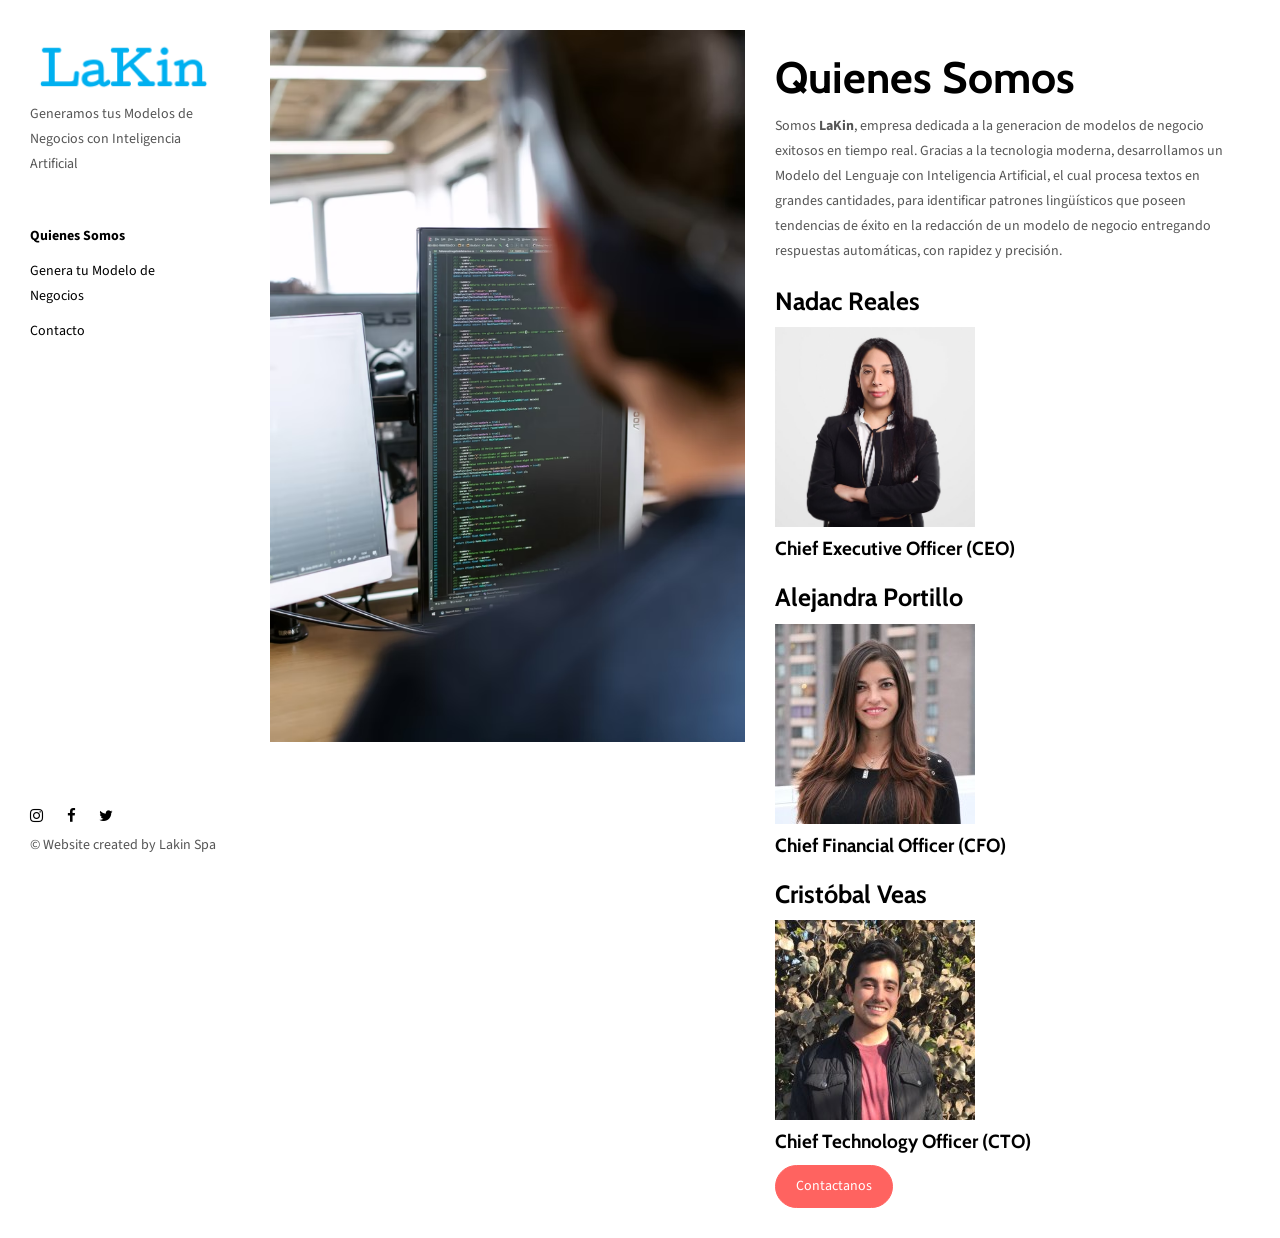
==== commit 77e9faa2: "Add files via upload Actualización Cargos Laborales" ====
--- a/index.html
+++ b/index.html
@@ -85,18 +85,18 @@
     
     <h3>Nadac Reales</h3>
     <img class="img-team" alt="" src="./assets/images/nadac.jpg">
-    <h4>Gerente General</h4>
-    <p>Encargada de organizar las reuniones con los socios y alianzas, evaluar el progreso del proyecto acorde a los plazos y presupuesto, apoyo en la recopilación de información relacionada a  los modelos de negocios especificos.</p>
+    <h4>Chief Executive Officer (CEO)</h4>
+
 
     <h3>Alejandra Portillo </h3>
     <img class="img-team" alt="" src="./assets/images/ale.jpg">
-    <h4>Gerente Comercial</h4>
-    <p>Encargada de realizar las gestiones organizacionales financieras y comerciales, y del plan de marketing.</p>
+    <h4>Chief Financial Officer (CFO)</h4>
+  
     
     <h3>Cristóbal Veas </h3>
     <img class="img-team" alt="" src="./assets/images/cris.jpg">
-    <h4>Gerente de Investigación</h4>
-    <p>Encargado de desarrollar el modelo del lenguaje para generación de texto con Inteligencia Artificial, ademas de  organizar y evaluar la integración del modelo con la aplicación web.</p>
+    <h4>Chief Technology Officer (CTO)</h4>
+    
     
     <a href="./html/contact.html" class="btn btn-primary" title="">Contactanos</a>
  </div>
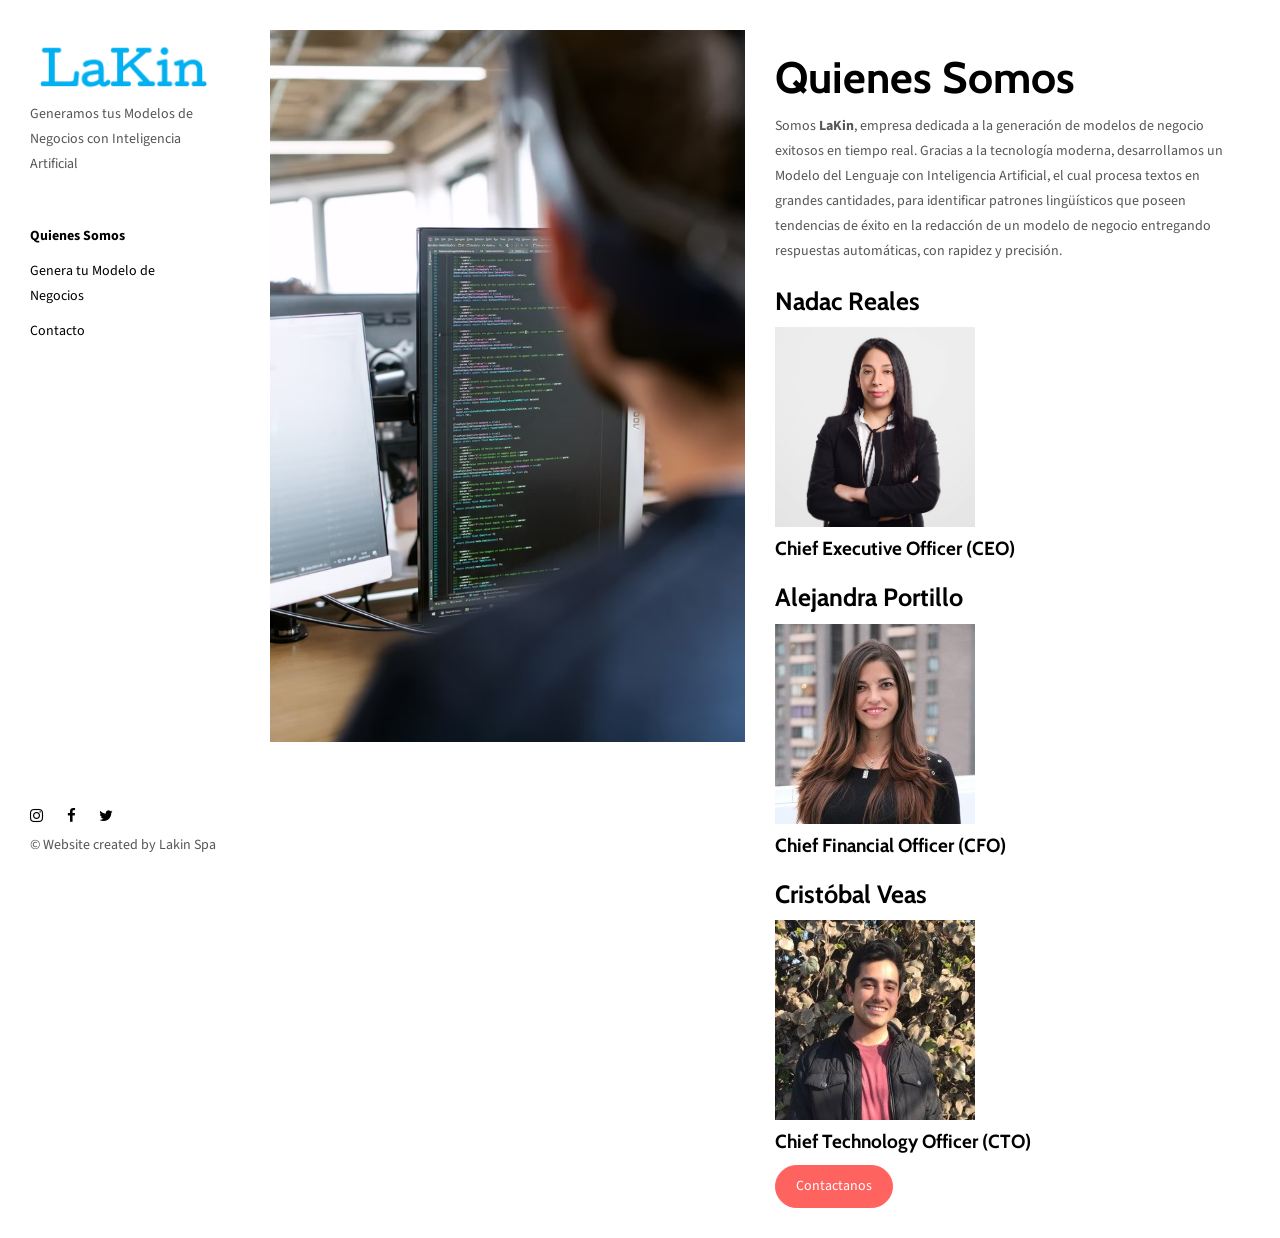
==== commit 3c59455c: "cambios en redacción del texto" ====
--- a/index.html
+++ b/index.html
@@ -77,9 +77,9 @@
   <div class="col-xs-12 col-md-6">
     <h1>Quienes Somos</h1>
     
-    <p>Somos <b>LaKin</b>, empresa dedicada a la generacion de modelos de
+    <p>Somos <b>LaKin</b>, empresa dedicada a la generación de modelos de
       negocio exitosos en tiempo real.
-      Gracias a la tecnologia moderna, desarrollamos un Modelo del Lenguaje con Inteligencia Artificial, el cual procesa
+      Gracias a la tecnología moderna, desarrollamos un Modelo del Lenguaje con Inteligencia Artificial, el cual procesa
       textos en grandes cantidades, para identificar patrones lingüísticos que poseen tendencias de éxito en la redacción de un modelo
       de negocio entregando respuestas automáticas, con rapidez y precisión.</p>
     
